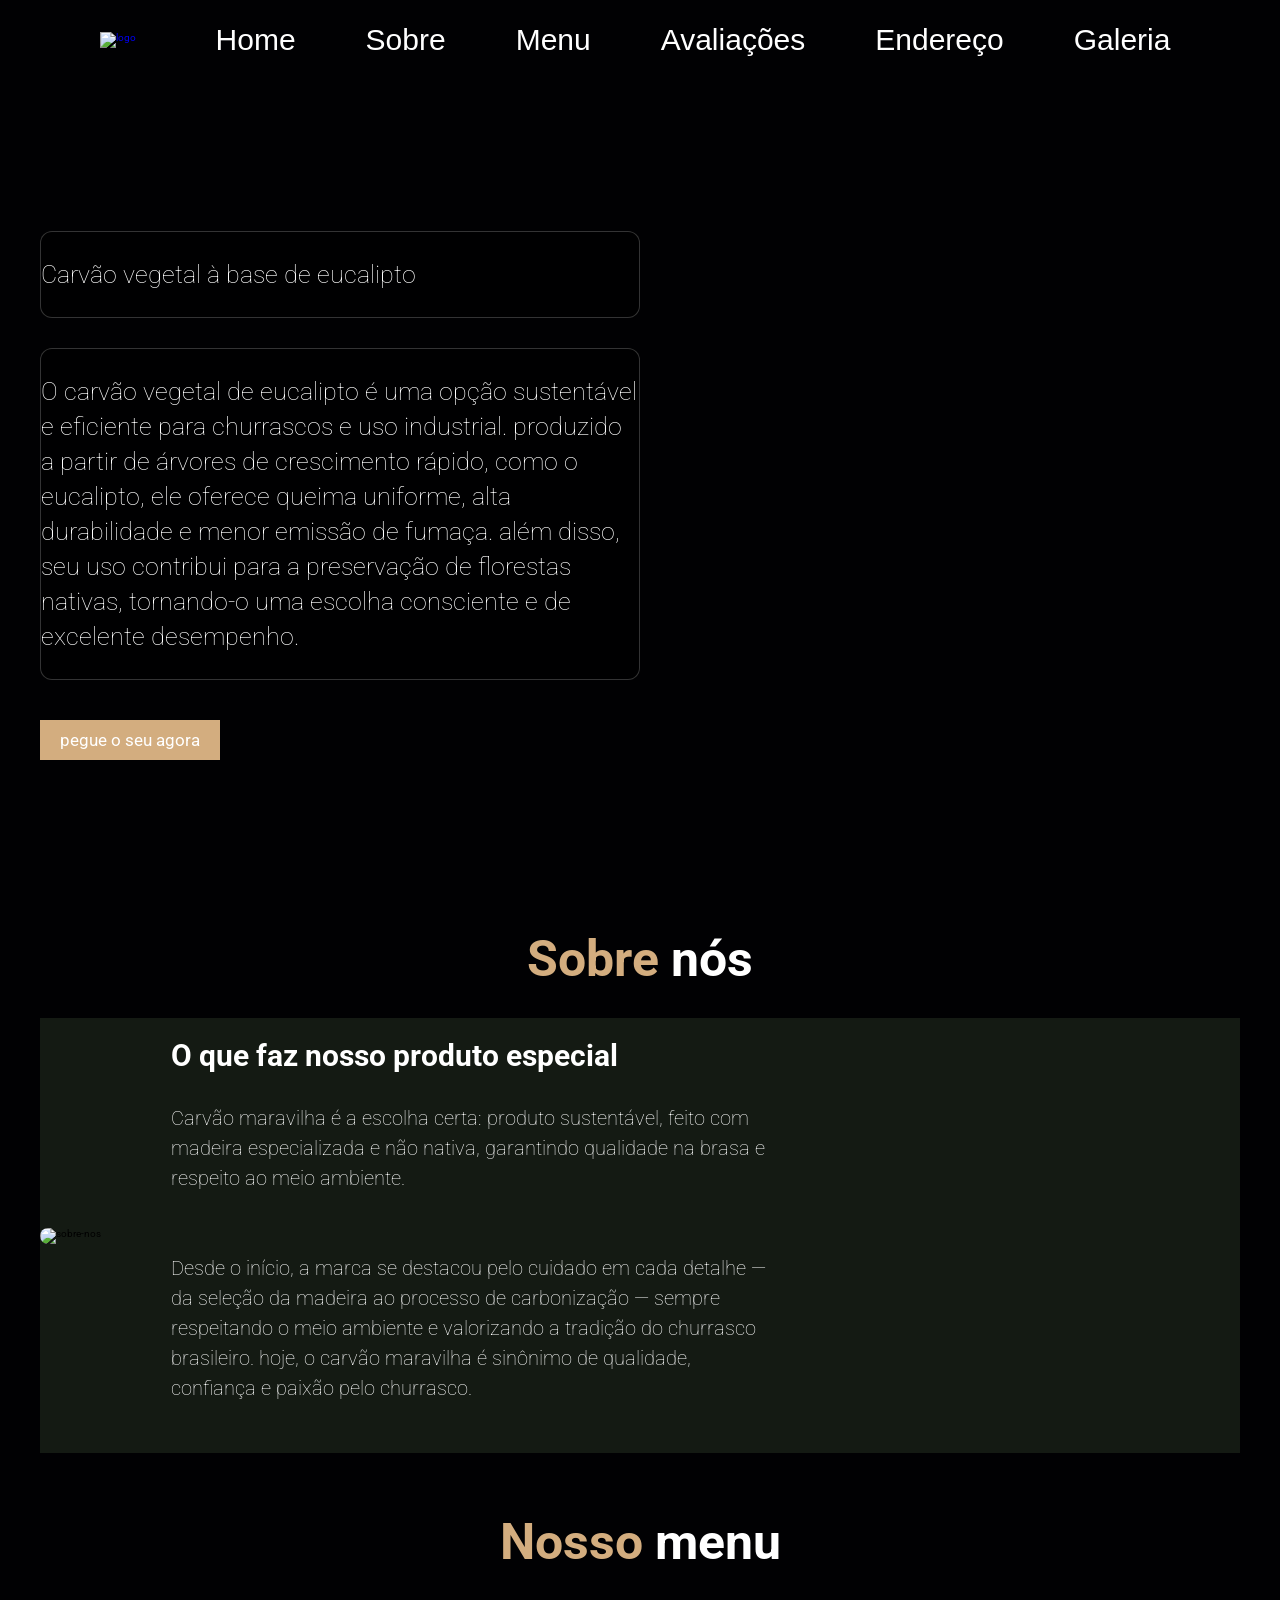
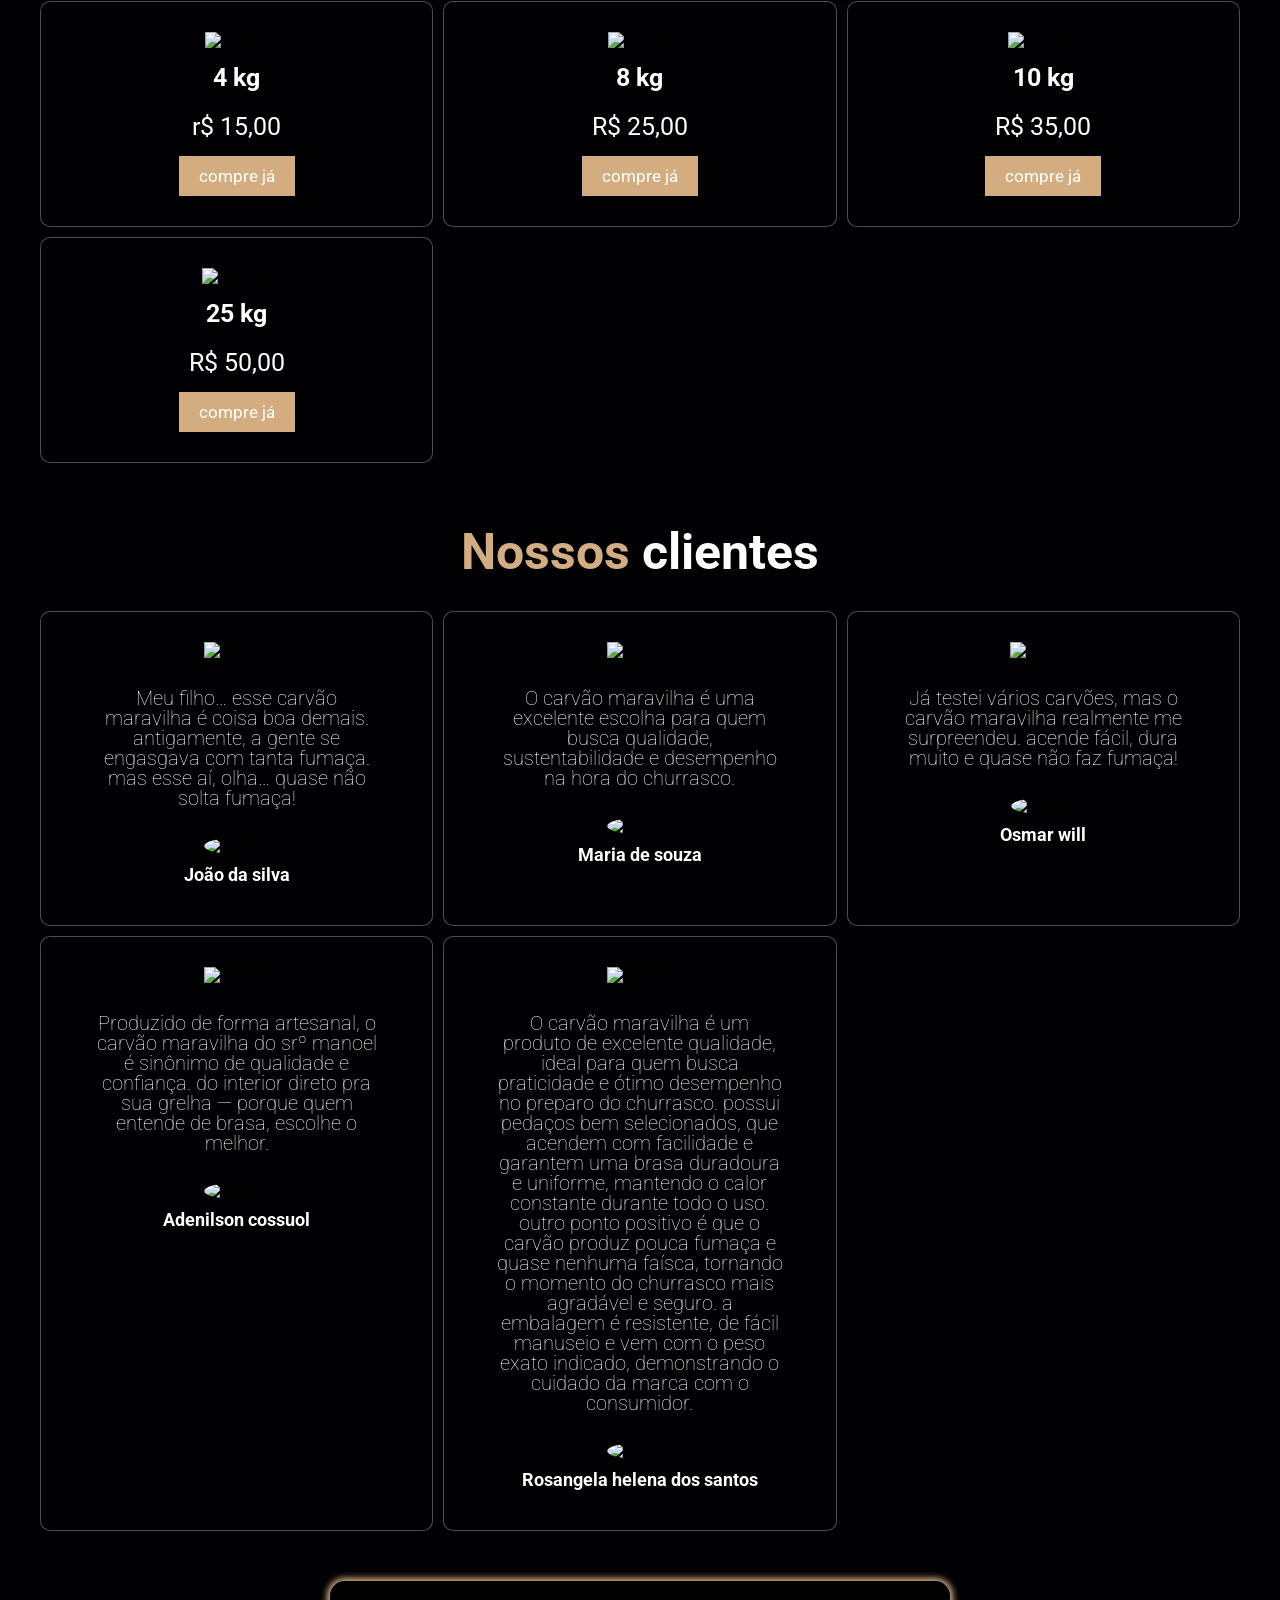
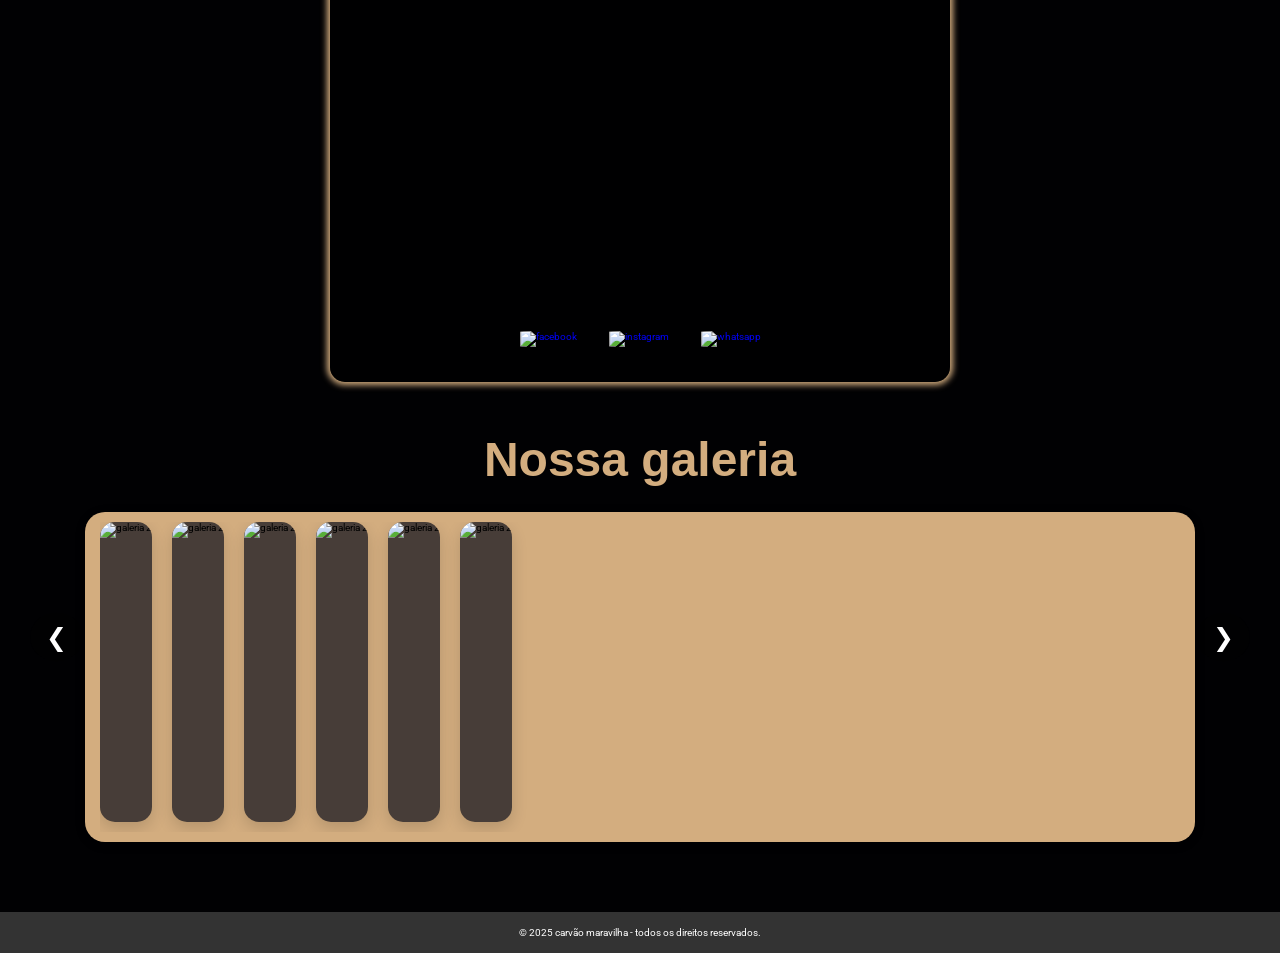
==== index.html @ 49d2d467 "Update index.html Signed-off-by: Dri_2490 <adrianossantos570@gmail.com>" ====
<!DOCTYPE html>
<html lang="pt-br">

<head>
    <meta charset="UTF-8">
    <meta name="viewport" content="width=device-width, initial-scale=1.0">
    <title>Carvão Maravilha</title>

    <!-- CSS -->
    <link rel="stylesheet" href="style.css">

    <!-- Fonte -->
    <link rel="stylesheet" href="https://cdn.jsdelivr.net/npm/bootstrap-icons@1.11.3/font/bootstrap-icons.min.css">
    <link rel="preconnect" href="https://fonts.googleapis.com">
    <link rel="preconnect" href="https://fonts.gstatic.com" crossorigin>
    <link href="https://fonts.googleapis.com/css2?family=Roboto:ital,wght@0,300;1,300&display=swap" rel="stylesheet">
</head>

<body>

    <header class="header">
        <section>
            <a href="#" class="logo so-primeira-letra">
                <img src="imagens/23.png" alt="logo">
            </a>

            <nav class="navbar">
                <a href="#Home">Home</a>
                <a href="#About">Sobre</a>
                <a href="#Menu">Menu</a>
                <a href="#Review">Avaliações</a>
                <a href="#Address">Endereço</a>
                <a href="#gallery">Galeria</a>
            </nav>
        </section>
    </header>

    <!-- HOME -->
    <div class="home-container">
        <section id="Home">
            <div class="content">
                <p class="cordefundo-text so-primeira-letra">
                    Carvão vegetal à base de eucalipto
                </p>
                <p class="cordefundo-text so-primeira-letra">
                    O carvão vegetal de eucalipto é uma opção sustentável e eficiente para churrascos e uso industrial.
                    Produzido a partir de árvores de crescimento rápido, como o eucalipto, ele oferece queima uniforme,
                    alta durabilidade e menor emissão de fumaça. Além disso, seu uso contribui para a preservação de
                    florestas nativas, tornando-o uma escolha consciente e de excelente desempenho.
                </p>
                <a href="#Menu" class="btn">PEGUE O SEU AGORA</a>
            </div>
        </section>
    </div>

    <!-- SOBRE -->
    <section class="About" id="About">
        <h2 class="title">Sobre <span>Nós</span></h2>
        <div class="row">
            <div class="container-image">
                <img src="imagens/0.png" alt="sobre-nos">
            </div>
            <div class="content">
                <h3 class="so-primeira-letra">O que faz nosso produto especial</h3>
                <p class="so-primeira-letra">
                    Carvão Maravilha é a escolha certa: produto sustentável, feito com madeira especializada e não
                    nativa, garantindo qualidade na brasa e respeito ao meio ambiente.
                </p>
                <p class="so-primeira-letra">
                    Desde o início, a marca se destacou pelo cuidado em cada detalhe — da seleção da madeira ao processo
                    de carbonização — sempre respeitando o meio ambiente e valorizando a tradição do churrasco
                    brasileiro. Hoje, o Carvão Maravilha é sinônimo de qualidade, confiança e paixão pelo churrasco.
                </p>
            </div>
        </div>
    </section>

    <!-- MENU -->
    <section class="Menu" id="Menu">
        <h2 class="title">Nosso <span>Menu</span></h2>
        <div class="box-container">
            <div class="box">
                <img src="imagens/menu 1.png" alt="Carvão 4kg">
                <h3>4 KG</h3>
                <div class="price ,so-primeira-letra ">R$ 15,00</div>
                <a href="#Address" class="btn">Compre Já</a>
            </div>

            <div class="box">
                <img src="imagens/menu 2.png" alt="Carvão 8kg">
                <h3>8 KG</h3>
                <div class="price , so-primeira-letra">R$ 25,00</div>
                <a href="#Address" class="btn">Compre Já</a>
            </div>

            <div class="box">
                <img src="imagens/menu 3.png" alt="Carvão 10kg">
                <h3>10 KG</h3>
                <div class="price , so-primeira-letra">R$ 35,00</div>
                <a href="#Address" class="btn">Compre Já</a>
            </div>

            <div class="box">
                <img src="imagens/menu 4.png" alt="Carvão 25kg">
                <h3>25 KG</h3>
                <div class="price , so-primeira-letra">R$ 50,00</div>
                <a href="#Address" class="btn">Compre Já</a>
            </div>
        </div>
    </section>

    <!-- AVALIAÇÕES -->
    <section class="Review" id="Review">
        <h2 class="title">Nossos <span>Clientes</span></h2>
        <div class="box-container">

            <div class="box">
                <img src="imagens/quote-img.png" alt="comentario">
                <p class="so-primeira-letra">Meu filho… esse carvão Maravilha é coisa boa demais. Antigamente, a gente
                    se engasgava com tanta fumaça. Mas esse aí, olha… quase não solta fumaça!</p>
                <img src="imagens/profile 2.png" alt="foto-cliente" class="user">
                <h3 class="so-primeira-letra">João da Silva</h3>
            </div>

            <div class="box">
                <img src="imagens/quote-img.png" alt="comentario">
                <p class="so-primeira-letra">O Carvão Maravilha é uma excelente escolha para quem busca qualidade,
                    sustentabilidade e desempenho na hora do churrasco.</p>
                <img src="imagens/profile 2.png" alt="foto-cliente" class="user">
                <h3 class="so-primeira-letra">Maria de Souza</h3>
            </div>

            <div class="box">
                <img src="imagens/quote-img.png" alt="comentario">
                <p class="so-primeira-letra">Já testei vários carvões, mas o Carvão Maravilha realmente me surpreendeu.
                    Acende fácil, dura muito e quase não faz fumaça!</p>
                <img src="imagens/profile 2.png" alt="foto-cliente" class="user">
                <h3 class="so-primeira-letra"> Osmar Will </h3>
            </div>
            <div class="box">
                <img src="imagens/quote-img.png" alt="comentario">
                <p class="so-primeira-letra">Produzido de forma artesanal, o Carvão Maravilha do Srº Manoel é sinônimo
                    de qualidade e confiança. Do interior direto pra sua grelha — porque quem entende de brasa, escolhe
                    o melhor.</p>
                <img src="imagens/profile 2.png" alt="foto-cliente" class="user">
                <h3 class="so-primeira-letra">Adenilson cossuol</h3>
            </div>
            <div class="box">
                <img src="imagens/quote-img.png" alt="comentario">
                <p class="so-primeira-letra">O Carvão Maravilha é um produto de excelente qualidade, ideal para quem
                    busca praticidade e ótimo desempenho no preparo do churrasco. Possui pedaços bem selecionados, que
                    acendem com facilidade e garantem uma brasa duradoura e uniforme, mantendo o calor constante durante
                    todo o uso.
                    Outro ponto positivo é que o carvão produz pouca fumaça e quase nenhuma faísca, tornando o momento
                    do churrasco mais agradável e seguro. A embalagem é resistente, de fácil manuseio e vem com o peso
                    exato indicado, demonstrando o cuidado da marca com o consumidor.
                </p>
                <img src="imagens/profile 2.png" alt="foto-cliente" class="user">
                <h3 class="so-primeira-letra"> Rosangela Helena Dos Santos</h3>
            </div>

        </div>
    </section>

    <!-- MAPA + REDES -->
    <section class="address-container Address" id="Address">
        <iframe
            src="https://www.google.com/maps/embed?pb=!1m18!1m12!1m3!1d3735.1258638121053!2d-40.91299819004644!3d-20.582916980877794!2m3!1f0!2f0!3f0!3m2!1i1024!2i768!4f13.1!3m3!1m2!1s0xb90bcbf3d92bbd%3A0x5166255cdd908cb8!2sS%C3%ADtio%20Maravilha-!5e0!3m2!1spt-BR!2sbr!4v1761310437585!5m2!1spt-BR!2sbr"
            width="600" height="450" style="border:0;" allowfullscreen="" loading="lazy"
            referrerpolicy="no-referrer-when-downgrade"></iframe>

        <div class="share">
            <a href="https://www.facebook.com/share/1BHULf3fic/"><img
                    src="https://img.icons8.com/ios/40/ffffff/facebook--v1.png" alt="Facebook"></a>
            <a href="https://www.instagram.com/carvao_maravilha?igsh=ZmsxcHBwZGx6dmw0"><img
                    src="https://img.icons8.com/ios-glyphs/40/ffffff/instagram-new.png" alt="Instagram"></a>
            <a href="https://wa.me/5527996980024"><img src="https://img.icons8.com/ios/40/ffffff/whatsapp--v1.png"
                    alt="WhatsApp"></a>
        </div>
    </section>

    <!-- GALERIA -->
    <section class="gallery" id="gallery">
        <h2 class="titulo-galeria , so-primeira-letra">Nossa Galeria</h2>
        <div class="box-imagens">
            <div class="carrossel-container">
                <img src="imagens/img 1.0.jpeg" alt="Galeria 2" width="300">
                <img src="imagens/img 1.1.jpeg" alt="Galeria 2" width="300">
                <img src="imagens/img 1.2.jpeg" alt="Galeria 2" width="300">
                <img src="imagens/img 1.3.jpeg" alt="Galeria 2" width="300">
                <img src="imagens/img 1.5.jpeg" alt="Galeria 2" width="300">
                <img src="imagens/img 1.6.jpeg" alt="Galeria 2" width="300">

            </div>
        </div>
    </section>

    <!-- JAVASCRIPT -->
    <script src="script.js"></script>

    <footer>
        <p>&copy; 2025 Carvão Maravilha - Todos os direitos reservados.</p>
    </footer>

</body>


</html>
---- style.css ----
:root {
    --main-color: #d3ad7f;
    --black: #13131a;
    --bg: #010103;
    --border: 0.1rem solid rgba(255, 255, 255, 0.3);
    font-size: 10px;
}

/* ==================== RESETAÇÃO GLOBAL ==================== */
* {
    margin: 0;
    padding: 0;
    outline: none;
    text-decoration: none;
    border: none;
    text-transform: lowercase; /* ❌ esse aqui */
    transition: 0.2s linear;
    font-family: "Roboto", sans-serif;
}


body {
    background-color: var(--bg);
}

/* ==================== SEÇÕES GERAIS ==================== */
section {
    padding: 3rem 2rem;
    margin: 0 auto;
    max-width: 1200px;
}



/* ==================== NAVBAR ==================== */
.navbar {
    display: flex;
    justify-content: center;
    align-items: center;
    gap: 5rem;
    height: 5rem;
}

/* ========== HEADER (NÃO FIXO) ========== */
.header {

    .header {
        border-bottom: var(--border);
        position: sticky;
        top: 0;
        z-index: 1000;
        background-color: rgba(0, 0, 0, 0.8);
        backdrop-filter: blur(6px);
    }

}

.header section {
    display: flex;
    align-items: center;
    justify-content: center;
    gap: 7rem;
    padding: 1.5rem 0;
}

/* opcional: se quiser trocar a aparência ao rolar (não muda posição) */
.header.scrolled {
    background-color: rgba(0, 0, 0, 0.9);
    backdrop-filter: blur(6px);
}

.navbar a {
    font-size: 3rem;
    color: #fff;
    text-decoration: none;
    padding: 0.5rem 1rem;
    font-family: 'Segoe UI', sans-serif;
    text-transform: capitalize;
    display: inline-block;
    transition: transform 0.3s ease, color 0.5s ease;
    transform-origin: center center;
}

.navbar a:hover {
    transform: scale(1.2);
    color: var(--main-color);
    border-bottom: 0.19rem solid var(--main-color);
    padding-bottom: 0.10rem;
}

/* ==================== BOTÕES ==================== */
.btn {
    background: var(--main-color);
    color: #fff;
    padding: 1rem 2rem;
    font-size: 1.7rem;
    cursor: pointer;
    margin-top: 1rem;
    display: inline-block;
}

.btn:hover {
    letter-spacing: 0.1rem;
}

/* ==================== HOME ==================== */
.home-container {
    background: url("imagens/Forest.png") center/cover no-repeat;
    height: 100vh;
    background-position: center;
    background-size: cover;
}

.home-container section {
    display: flex;
    align-items: center;
    min-height: 100vh;
}

.content {
    max-width: 60rem;
}

.content h3 {
    color: #ffffff;
    font-size: 4rem;
}

.content p {
    color: #ffffff;
    font-size: 2.5rem;
    font-weight: 100;
    line-height: 3.5rem;
    padding: 2.5rem 0;
}

/* ==================== CAIXAS DE TEXTO ==================== */
.cordefundo-text {
    background: rgba(0, 0, 0, 0.5);
    color: #fff;
    padding: 15px 20px;
    border-radius: 12px;
    backdrop-filter: blur(10px);
    -webkit-backdrop-filter: blur(10px);
    border: 1px solid rgba(255, 255, 255, 0.2);
    font-family: 'Segoe UI', 'Roboto', sans-serif;
    font-size: 1.1rem;
    line-height: 1.6;
    text-shadow: 1px 1px 3px rgba(0, 0, 0, 0.7);
    margin: 30px auto;
    max-width: 700px;
    animation: fadeIn 1s ease-in;
}

/* Animação suave ao aparecer */
@keyframes fadeIn {
    from {
        opacity: 0;
        transform: translateY(30px);
    }

    to {
        opacity: 1;
        transform: translateY(0);
    }
}

/* ==================== TITULOS ==================== */
.title {
    font-size: 5rem;
    color: var(--main-color);
    text-align: center;
    text-transform: capitalize;
    margin-bottom: 3rem;
}

.title span {
    color: #ffffff;
}

/* ==================== SOBRE ==================== */
.About .row {
    display: flex;
    align-items: center;
    background-color: #141a13;
    gap: 5rem;
}

.About .row .container-image img {
    width: 100%;
    border-radius: 100px;
}

.About .row .content {
    padding: 2rem;
}

.About .row .content h3 {
    font-size: 3rem;
    color: #fff;
}

.About .row .content p {
    font-size: 2rem;
    color: #fff;
    padding: 3rem 0;
    line-height: 3rem;
}

/* ==================== MENU ==================== */
.box-container {
    display: grid;
    grid-template-columns: repeat(auto-fit, minmax(30rem, 1fr));
    gap: 1rem;
}

.Menu .box-container .box {
    text-align: center;
    border: var(--border);
    padding: 3rem;
    cursor: pointer;
    background-color: #00000042;
    border-radius: 10px;
}

.Menu .box-container .box img {
    height: 25rem;
    width: auto;
}

.Menu .box-container .box h3 {
    color: #fff;
    font-size: 2.5rem;
    padding: 1.5rem 0;
}

.Menu .box-container .box .price {
    color: #fff;
    font-size: 2.5rem;
    padding: 0.5rem 0;
}

.Menu .box-container .box:hover {
    background-color: #ffffff;
    transform: scale(1.03);
}

.Menu .box-container .box:hover>* {
    color: var(--black);
}

/* ======== RESPONSIVIDADE ======== */
@media screen and (max-width: 1020px) {
    .btn-abrir-menu {
        display: block;
        position: fixed;
        top: 20px;
        right: 20px;
        z-index: 999;
    }

    .navbar {
        display: none;
    }
}

@media screen and (min-width: 1021px) {

    .menu-mobile,
    .btn-abrir-menu {
        display: none;
    }
}




/* ==================== AVALIAÇÕES ==================== */
.Review .box-container .box {
    border: var(--border);
    text-align: center;
    padding: 3rem 2rem;
    border-radius: 10px;
    background-color: #00000042;
}

.Review .box-container .box p {
    font-size: 2rem;
    color: #fff;
    padding: 3rem;
    line-height: 2rem;
    font-weight: lighter;
}

.Review .box-container .box h3 {
    color: #fff;
    font-size: 1.8rem;
    margin: 1rem 0;
}

.Review .box-container .box .user {
    height: 7rem;
    width: 7rem;
    border-radius: 50%;
}

/* ==================== ENDEREÇO E MAPA ==================== */
.Address {
    display: flex;
    align-items: center;
    flex-direction: column;
}

.address-container {
    display: flex;
    flex-direction: column;
    align-items: center;
    gap: 1.5rem;
    padding: 1rem;
    border-radius: 15px;
    background: rgba(0, 0, 0, 0.5);
    backdrop-filter: blur(8px);
    -webkit-backdrop-filter: blur(8px);
    box-shadow: 0 0 6px 3px var(--main-color);
    max-width: 600px;
    width: 100%;
    margin: 2rem auto;
    transition: transform 0.3s ease-in-out, box-shadow 0.3s ease-in-out;
}

.Address iframe {
    width: 100%;
    height: 300px;
    border-radius: 10px;
    border: none;
}

.Address.highlight {
    box-shadow: 0 0 6px 3px var(--main-color);
}

.Address.highlight iframe {
    transform: scale(1.01);
    transition: transform 0.3s ease-in-out;
}

/* Ícones das redes sociais */
.share {
    padding: 1rem 0;
}

.share img {
    margin: 0.5rem;
    cursor: pointer;
    border-radius: 30%;
    padding: 1rem;
}

.share img:hover {
    background-color: var(--main-color);
}

/* Animação de brilho */
@keyframes brilho-contorno {
    0% {
        box-shadow: 0 0 10px 5px var(--main-color);
    }

    50% {
        box-shadow: 0 0 20px 10px var(--main-color);
    }

    100% {
        box-shadow: 0 0 10px 5px var(--main-color);
    }
}

.address-container.highlight {
    animation: brilho-contorno 1s ease-in-out 3;
}

/* ==================== GALERIA ==================== */


.titulo-galeria {
    text-align: center;
    font-size: 48px;
    margin-bottom: 25px;
    color: var(--main-color);
    font-family: "Poppins", Arial, sans-serif;
    font-weight: 700;
}

/* ==================== BOX DE IMAGENS ==================== */
.box-imagens {
    padding: 10px 15px;
    background: var(--main-color);
    border-radius: 20px;
    box-shadow: 0 2px 12px rgba(0, 0, 0, 0.1);
    max-width: 90%;
    margin: 0 auto;
}

/* ==================== CARROSSEL ==================== */
.carrossel-container {
    display: flex;
    overflow-x: auto;
    overflow-y: hidden;
    gap: 20px;
    scroll-snap-type: x mandatory;
    scrollbar-width: thin;
    scroll-behavior: smooth;
    padding-bottom: 10px;
}

.carrossel-container::-webkit-scrollbar {
    height: 8px;
}

.carrossel-container::-webkit-scrollbar-thumb {
    background: #c0c781;
    border-radius: 10px;
}

.carrossel-container::-webkit-scrollbar-track {
    background: #3d351e;
}

/* ==================== IMAGENS E VÍDEOS ==================== */
.carrossel-container img,
.carrossel-container video {
    flex: 0 0 auto;
    scroll-snap-align: start;
    border-radius: 15px;
    box-shadow: 0 6px 16px rgba(0, 0, 0, 0.15);
    transition: transform 0.3s ease, box-shadow 0.3s ease;

    /* 🔧 Correção da proporção */
    width: auto;
    /* largura automática */
    height: 300px;
    /* define uma altura padrão */
    object-fit: contain;
    /* mantém proporção, sem cortar */
    background: #352f2fe1;
    /* fundo neutro se a imagem não preencher totalmente */
}

.carrossel-container img:hover,
.carrossel-container video:hover {
    transform: scale(1.05);
    box-shadow: 0 6px 20px rgba(66, 65, 60, 0.25);
}

/* ==================== TEXTO ==================== */
.so-primeira-letra {
    text-transform: lowercase;
}

.so-primeira-letra::first-letter {
    text-transform: uppercase;
}

/* ==================== RESPONSIVIDADE ==================== */
@media (max-width: 600px) {
    .titulo-galeria {
        font-size: 32px;
    }

    .carrossel-container img,
    .carrossel-container video {
        height: 200px;
        /* reduz em telas pequenas */
    }
}

footer {
    background-color: #333;
    color: white;
    text-align: center;
    padding: 15px;
    margin-top: 40px;
}

/* ======== MENU FIXO ======== */
.header {
    position: fixed;
    width: 100%;
    top: 0;
    z-index: 1000;
    transition: background-color 0.3s ease;
}

.header.scrolled {
    background-color: rgba(0, 0, 0, 0.8);
    backdrop-filter: blur(8px);
}

/* ======== SETAS DO CARROSSEL ======== */
.seta {
    position: absolute;
    top: 50%;
    transform: translateY(-50%);
    background: rgba(255, 255, 255, 0.6);
    border: none;
    font-size: 2rem;
    cursor: pointer;
    padding: 5px 12px;
    border-radius: 50%;
    color: #2e7d32;
    transition: background 0.3s, transform 0.3s;
}

.seta:hover {
    background: rgba(255, 255, 255, 0.9);
    transform: translateY(-50%) scale(1.1);
}

.esquerda {
    left: 10px;
}

.direita {
    right: 10px;
}

/* ======== BOTÃO VOLTAR AO TOPO ======== */
.botao-topo {
    position: fixed;
    bottom: 20px;
    right: 20px;
    background: #4caf50;
    color: white;
    border: none;
    border-radius: 50%;
    width: 45px;
    height: 45px;
    font-size: 1.5rem;
    cursor: pointer;
    display: none;
    transition: transform 0.3s, background 0.3s;
}

.botao-topo:hover {
    transform: scale(1.1);
    background: #66bb6a;
}

/* ===== MENU SCROLL ===== */
.header.scrolled {
    background-color: rgba(0, 0, 0, 0.9);
    backdrop-filter: blur(6px);
    transition: background-color 0.4s ease;
}

/* ===== SETAS DO CARROSSEL ===== */
.seta {
    position: absolute;
    top: 50%;
    transform: translateY(-50%);
    font-size: 2.5rem;
    color: #fff;
    background: rgba(0, 0, 0, 0.4);
    border: none;
    border-radius: 50%;
    padding: 10px 16px;
    cursor: pointer;
    transition: all 0.3s ease;
    z-index: 10;
}

.seta:hover {
    background: var(--main-color);
    transform: translateY(-50%) scale(1.1);
}

.esquerda {
    left: 10px;
}

.direita {
    right: 10px;
}

/* ===== BOTÃO VOLTAR AO TOPO ===== */
.botao-topo {
    position: fixed;
    bottom: 25px;
    right: 25px;
    background: var(--main-color);
    color: white;
    border: none;
    border-radius: 50%;
    width: 50px;
    height: 50px;
    font-size: 1.8rem;
    cursor: pointer;
    display: none;
    box-shadow: 0 0 10px rgba(0, 0, 0, 0.4);
    transition: transform 0.3s, background 0.3s;
}

.botao-topo:hover {
    transform: scale(1.1);
    background: #e0c18a;
}

/* ===== ANIMAÇÕES SUAVES DE ENTRADA ===== */
.hidden {
    opacity: 0;
    transform: translateY(40px);
    transition: opacity 0.8s ease, transform 0.8s ease;
}

.show {
    opacity: 1;
    transform: translateY(0);
}

/* ======== RESPONSIVIDADE (menu mobile) ======== */
@media screen and (max-width: 1020px) {

    /* Deixa o conteúdo em coluna */
    .flex {
        flex-direction: column-reverse;
    }

    /* Some o menu normal */
    .navbar {
        display: none;
    }

    /* Ajuste da imagem sobre */
    .About .row .container-image img {
        width: 150%;
    }
}
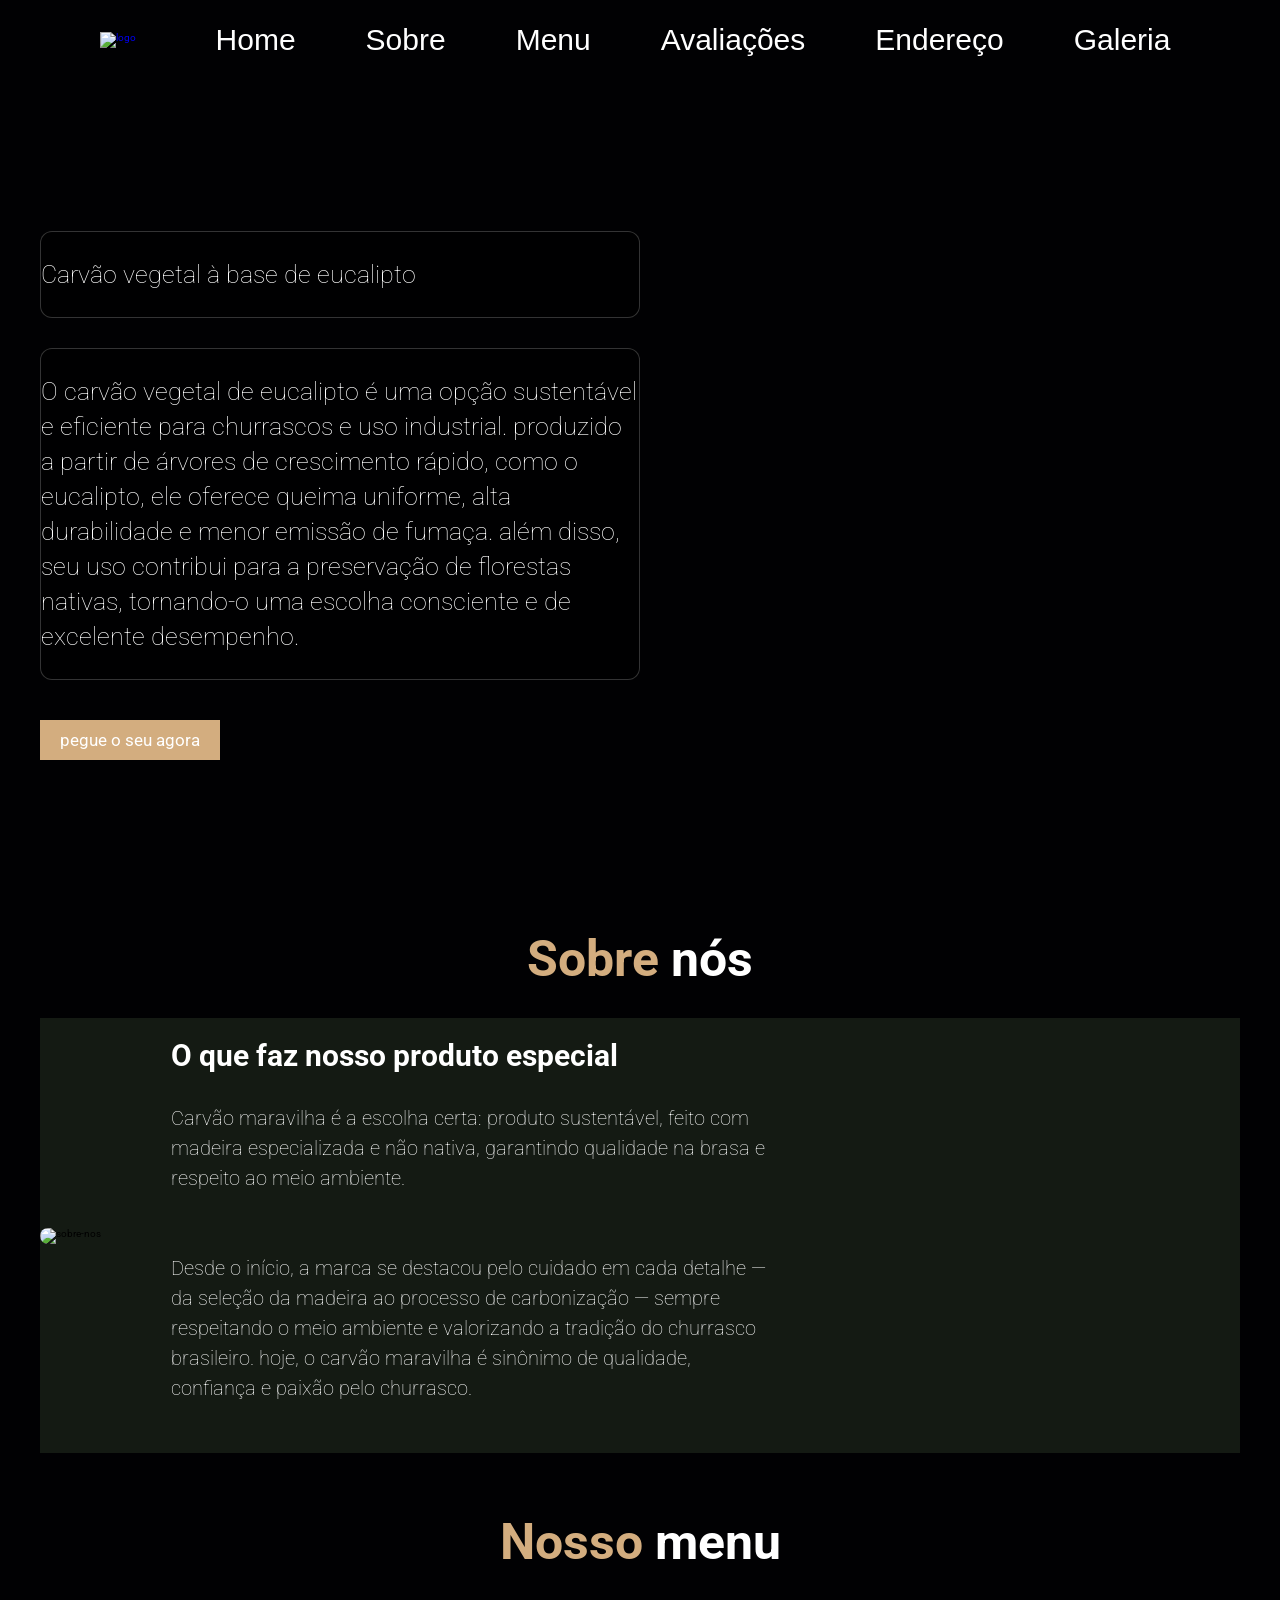
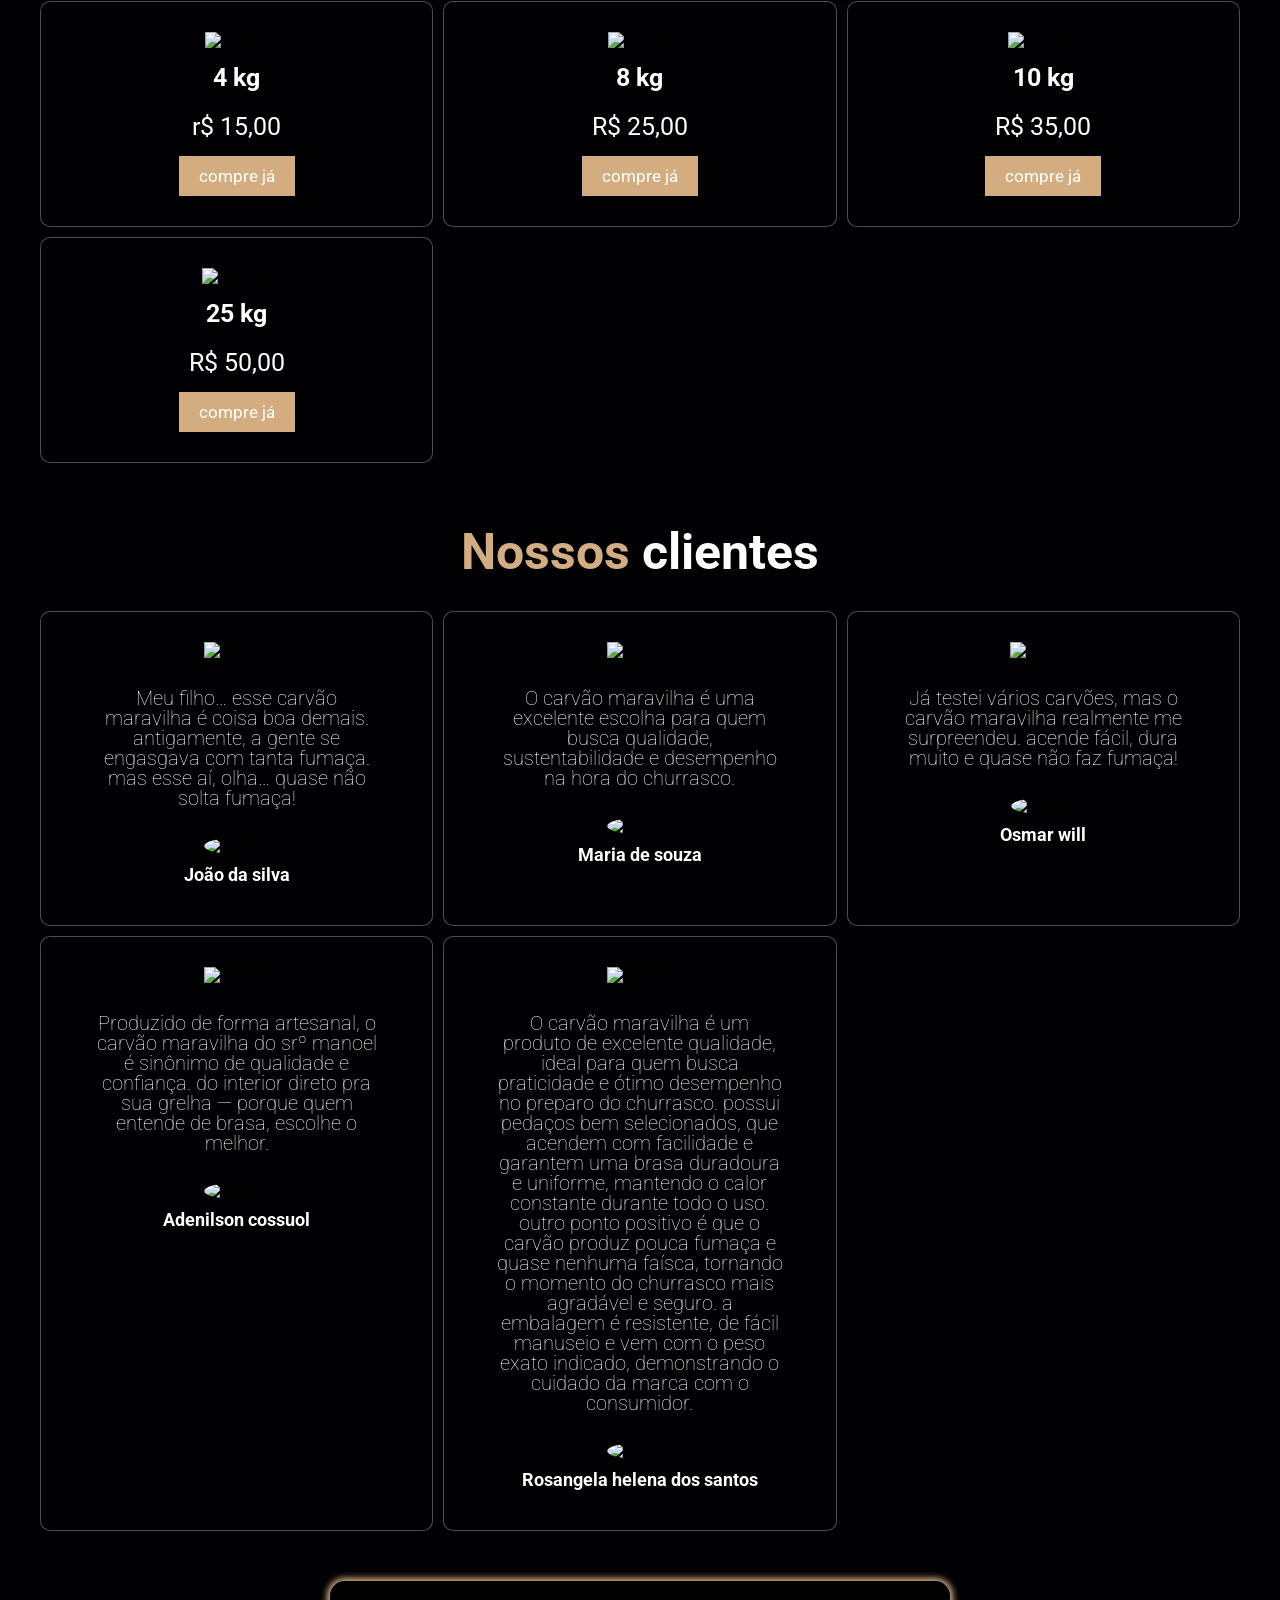
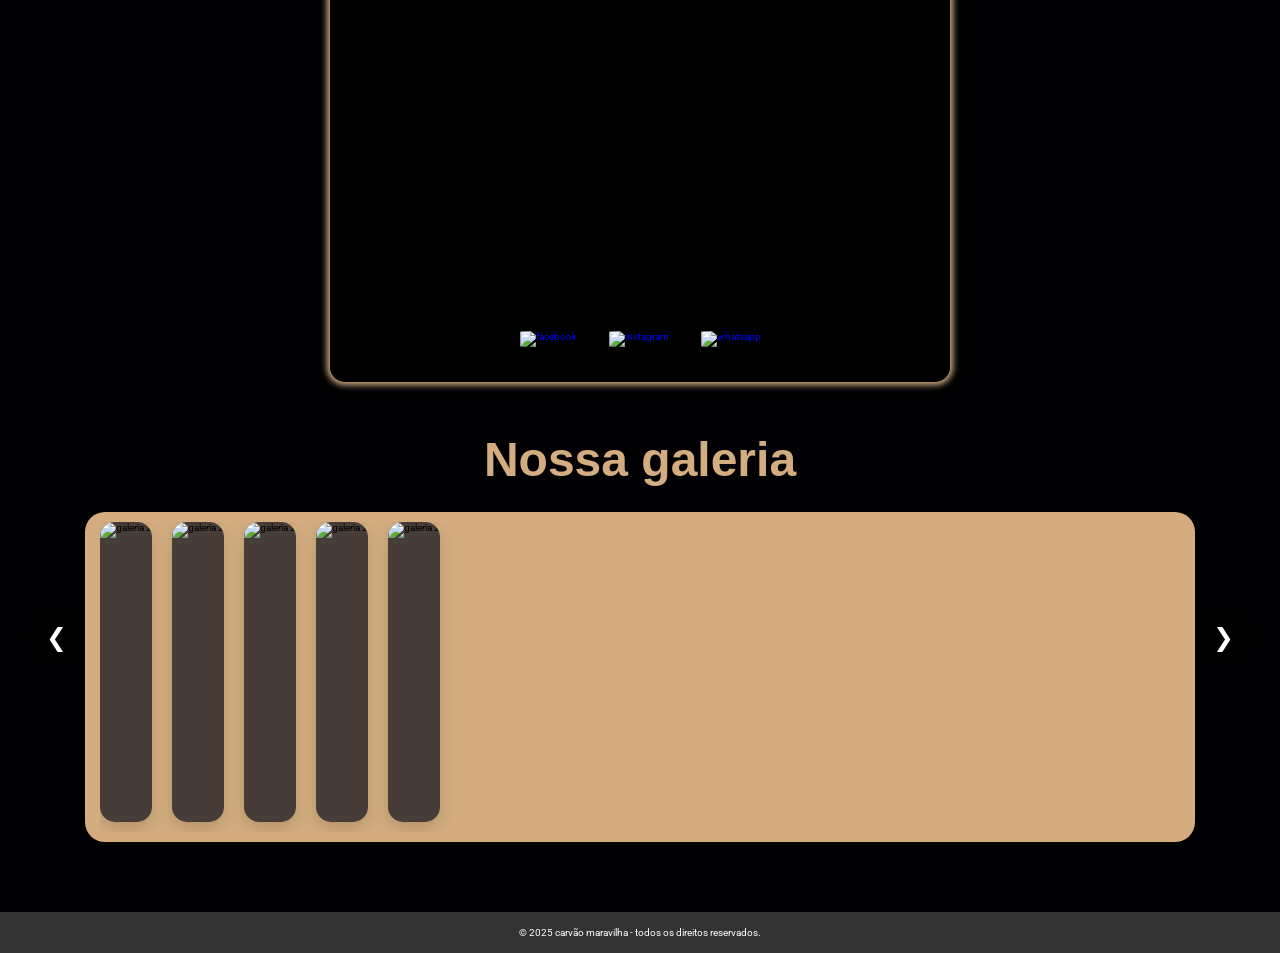
==== commit d784e517: "Fix HTML encoding issues in index.html Signed-off-by: Dri_2490 <adrianossantos570@gmail.com>" ====
--- a/index.html
+++ b/index.html
@@ -187,7 +187,6 @@
                 <img src="imagens/img 1.0.jpeg" alt="Galeria 2" width="300">
                 <img src="imagens/img 1.1.jpeg" alt="Galeria 2" width="300">
                 <img src="imagens/img 1.2.jpeg" alt="Galeria 2" width="300">
-                <img src="imagens/img 1.3.jpeg" alt="Galeria 2" width="300">
                 <img src="imagens/img 1.5.jpeg" alt="Galeria 2" width="300">
                 <img src="imagens/img 1.6.jpeg" alt="Galeria 2" width="300">
 
@@ -207,3 +206,4 @@
 
 </html>
 
+
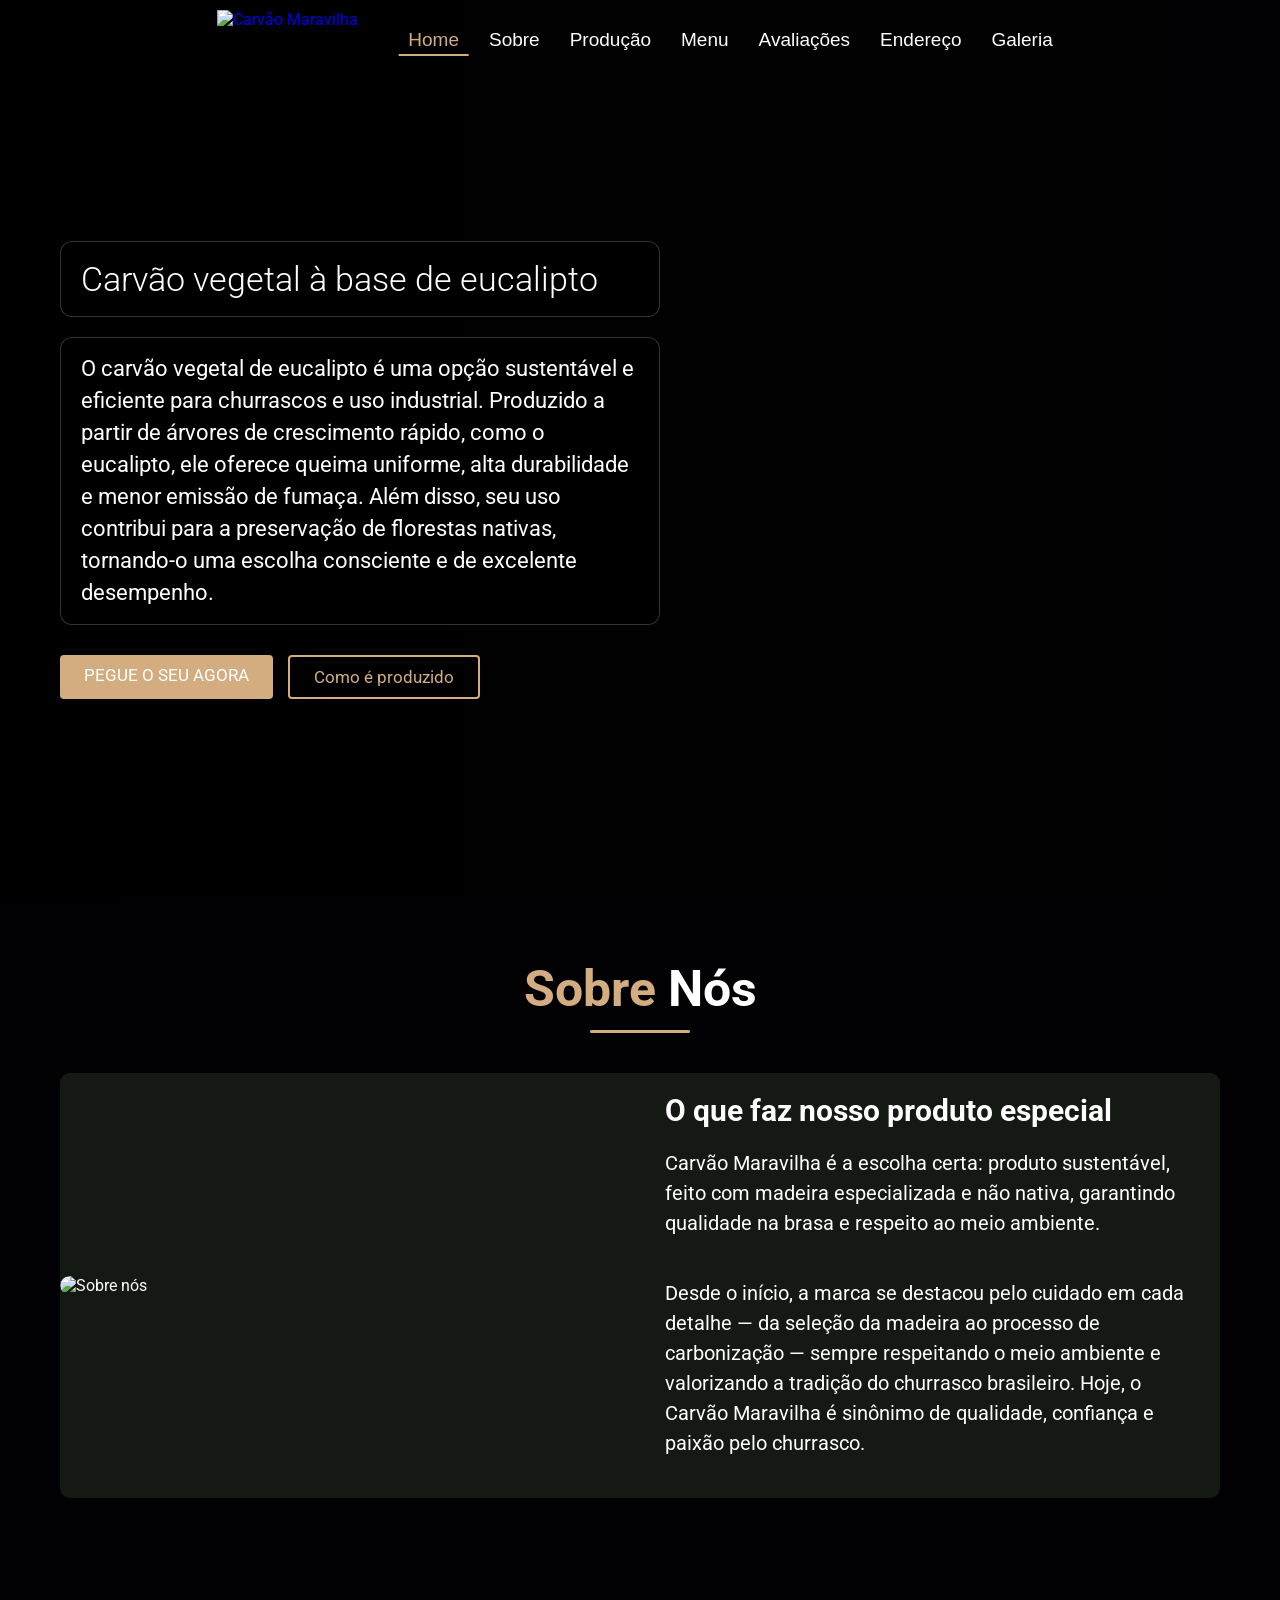
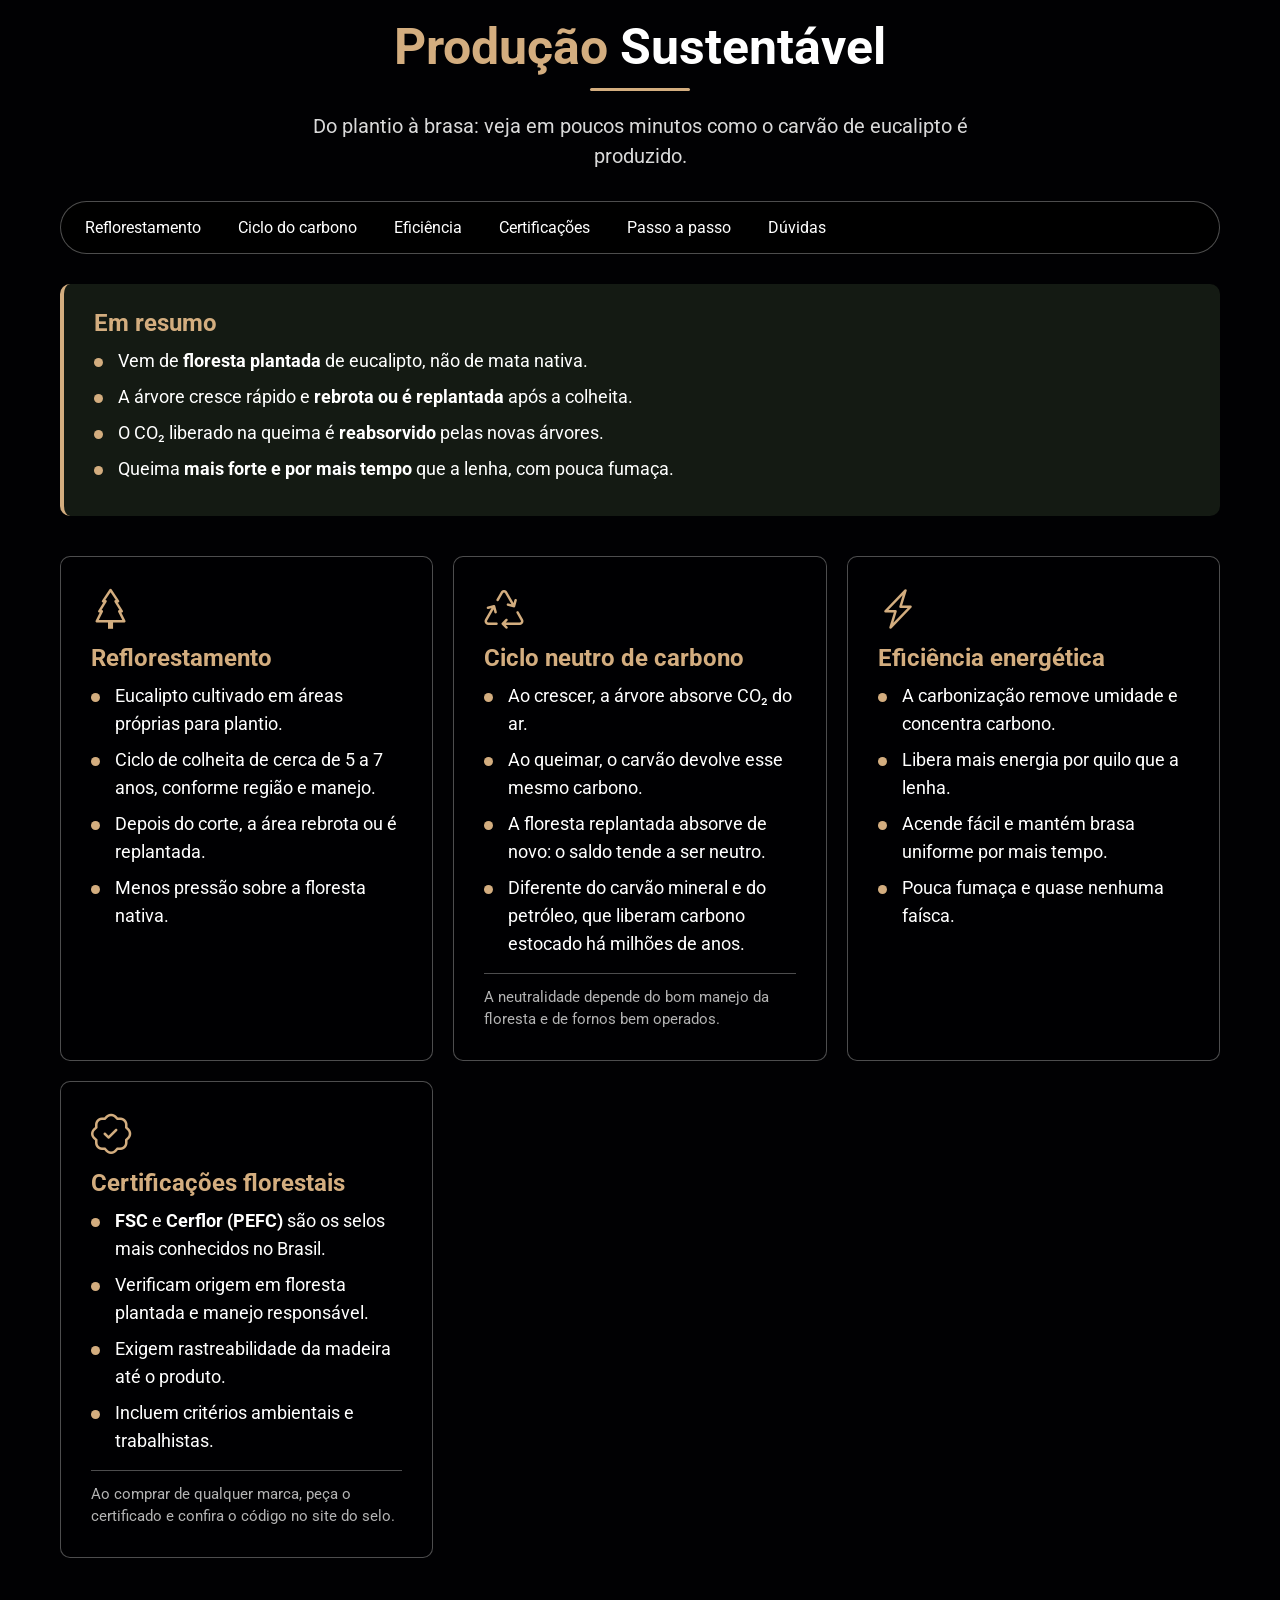
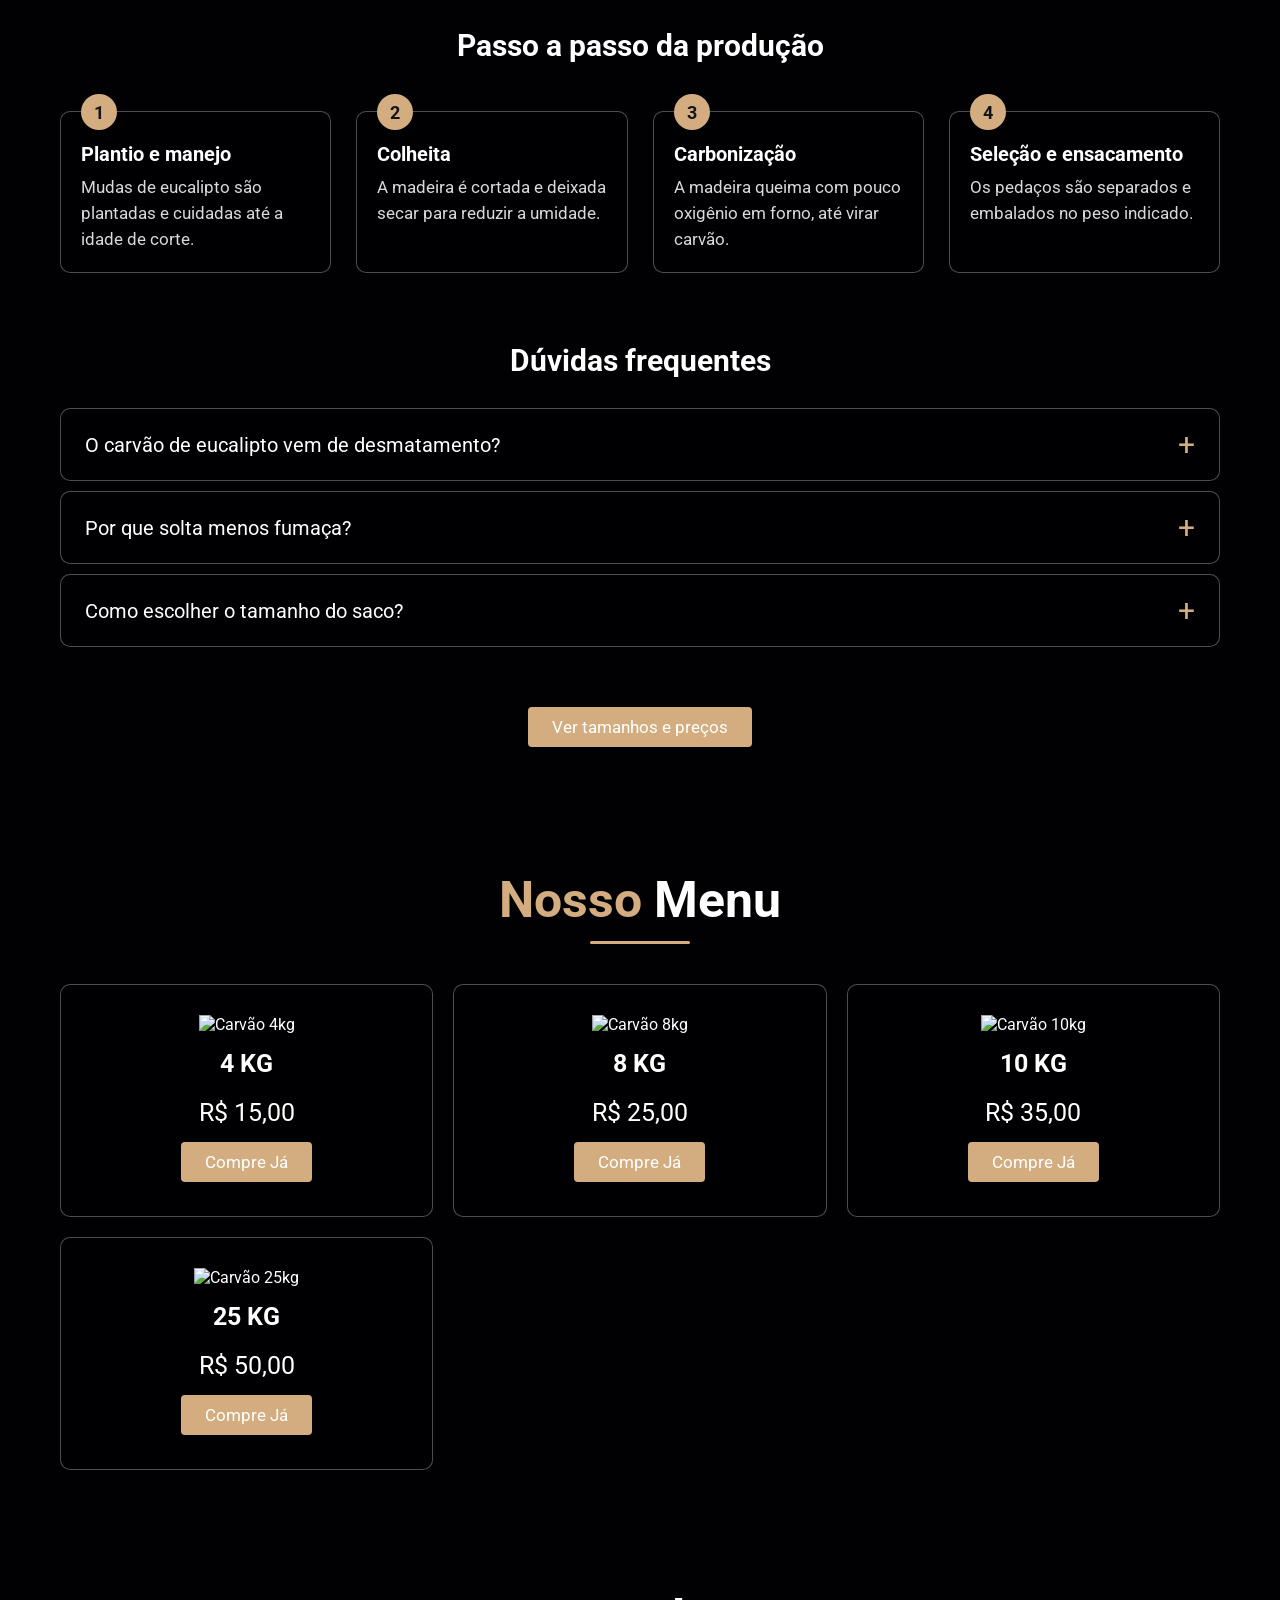
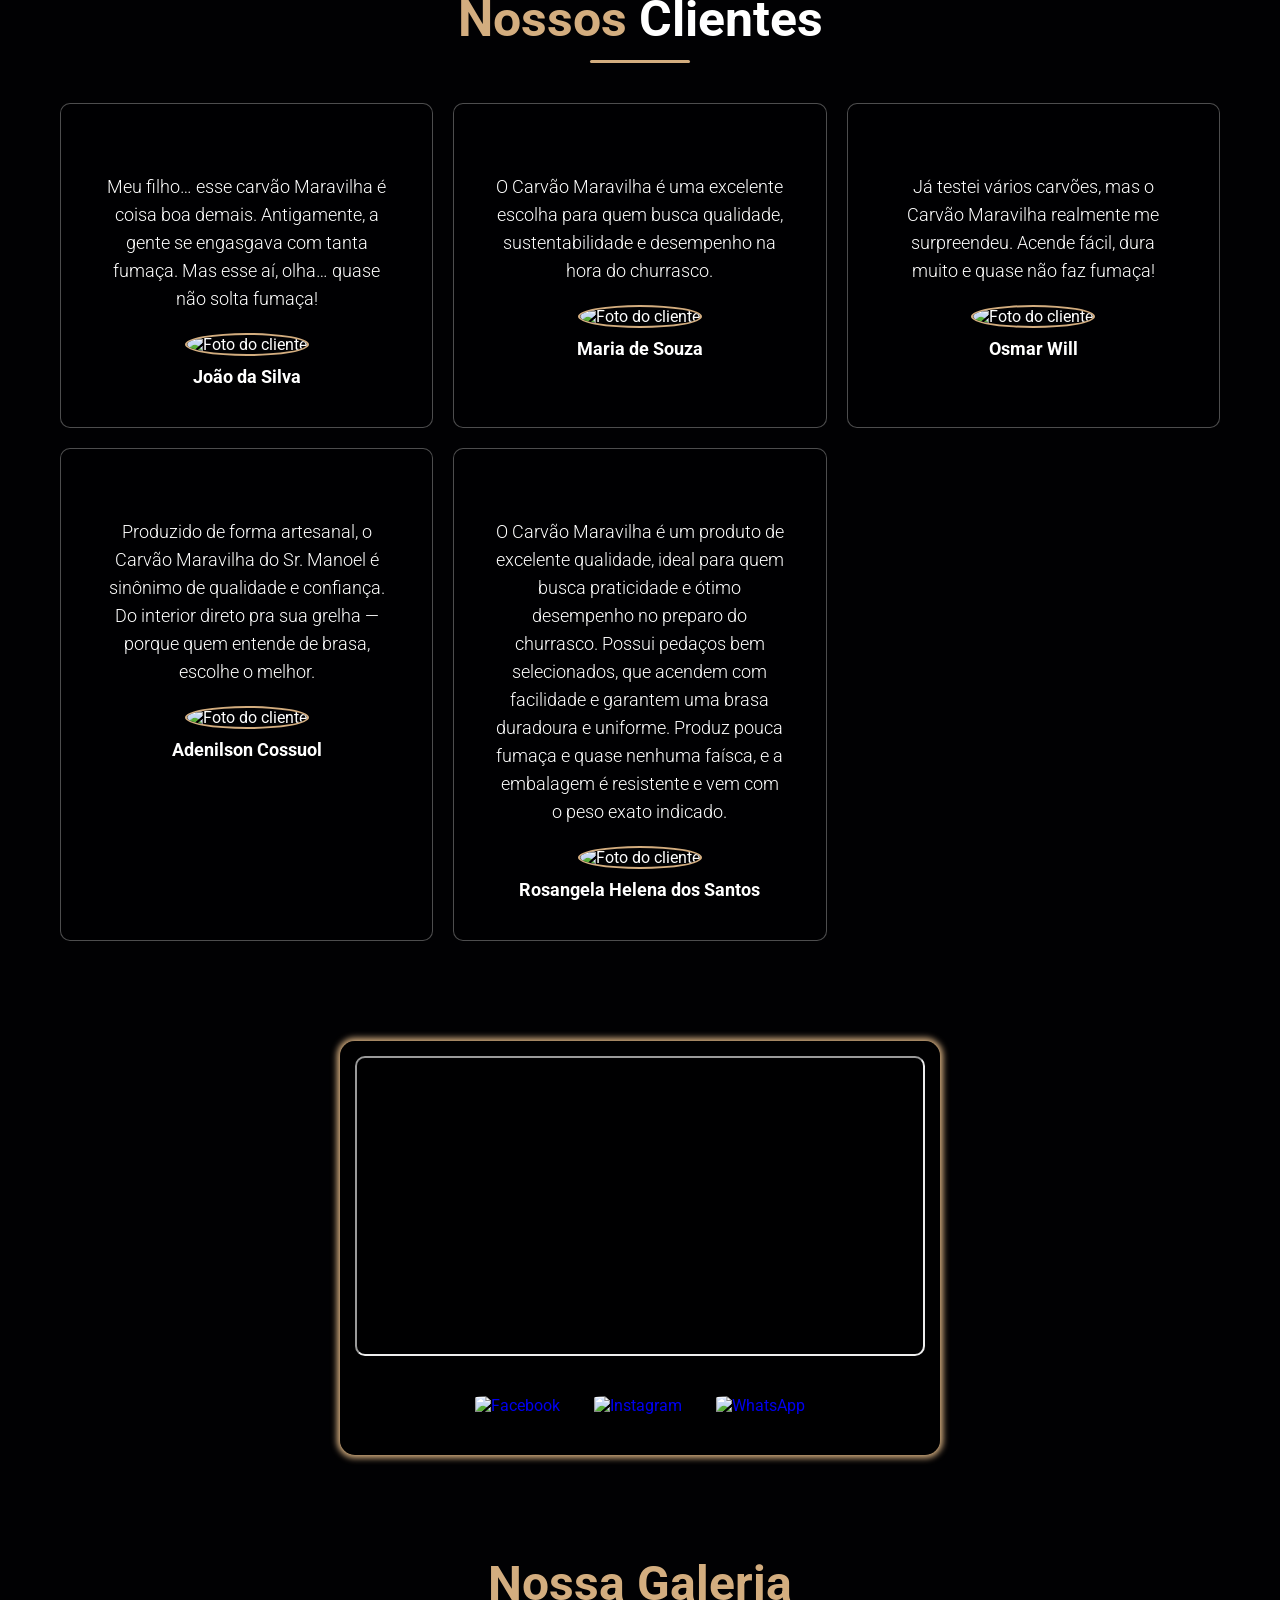
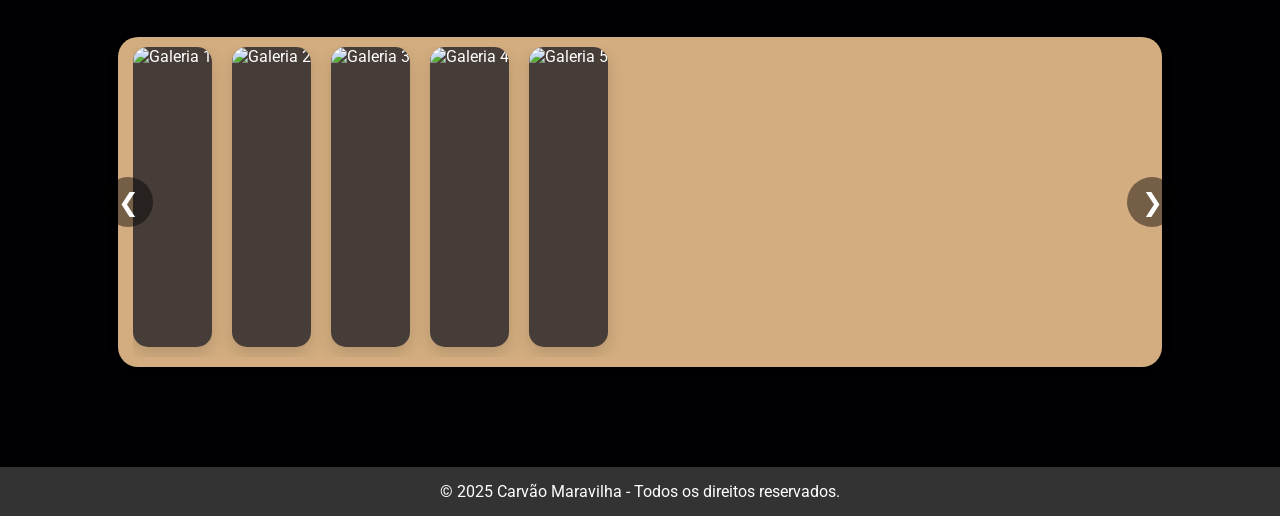
==== commit ca83d5c8: "Add files via upload Signed-off-by: DRIZZ-22 <adrianossantos570@gmail.com>" ====
--- a/index.html
+++ b/index.html
@@ -1,209 +1,298 @@
-<!DOCTYPE html>
-<html lang="pt-br">
-
-<head>
-    <meta charset="UTF-8">
-    <meta name="viewport" content="width=device-width, initial-scale=1.0">
-    <title>Carvão Maravilha</title>
-
-    <!-- CSS -->
-    <link rel="stylesheet" href="style.css">
-
-    <!-- Fonte -->
-    <link rel="stylesheet" href="https://cdn.jsdelivr.net/npm/bootstrap-icons@1.11.3/font/bootstrap-icons.min.css">
-    <link rel="preconnect" href="https://fonts.googleapis.com">
-    <link rel="preconnect" href="https://fonts.gstatic.com" crossorigin>
-    <link href="https://fonts.googleapis.com/css2?family=Roboto:ital,wght@0,300;1,300&display=swap" rel="stylesheet">
-</head>
-
-<body>
-
-    <header class="header">
-        <section>
-            <a href="#" class="logo so-primeira-letra">
-                <img src="imagens/23.png" alt="logo">
-            </a>
-
-            <nav class="navbar">
-                <a href="#Home">Home</a>
-                <a href="#About">Sobre</a>
-                <a href="#Menu">Menu</a>
-                <a href="#Review">Avaliações</a>
-                <a href="#Address">Endereço</a>
-                <a href="#gallery">Galeria</a>
-            </nav>
-        </section>
-    </header>
-
-    <!-- HOME -->
-    <div class="home-container">
-        <section id="Home">
-            <div class="content">
-                <p class="cordefundo-text so-primeira-letra">
-                    Carvão vegetal à base de eucalipto
-                </p>
-                <p class="cordefundo-text so-primeira-letra">
-                    O carvão vegetal de eucalipto é uma opção sustentável e eficiente para churrascos e uso industrial.
-                    Produzido a partir de árvores de crescimento rápido, como o eucalipto, ele oferece queima uniforme,
-                    alta durabilidade e menor emissão de fumaça. Além disso, seu uso contribui para a preservação de
-                    florestas nativas, tornando-o uma escolha consciente e de excelente desempenho.
-                </p>
-                <a href="#Menu" class="btn">PEGUE O SEU AGORA</a>
-            </div>
-        </section>
-    </div>
-
-    <!-- SOBRE -->
-    <section class="About" id="About">
-        <h2 class="title">Sobre <span>Nós</span></h2>
-        <div class="row">
-            <div class="container-image">
-                <img src="imagens/0.png" alt="sobre-nos">
-            </div>
-            <div class="content">
-                <h3 class="so-primeira-letra">O que faz nosso produto especial</h3>
-                <p class="so-primeira-letra">
-                    Carvão Maravilha é a escolha certa: produto sustentável, feito com madeira especializada e não
-                    nativa, garantindo qualidade na brasa e respeito ao meio ambiente.
-                </p>
-                <p class="so-primeira-letra">
-                    Desde o início, a marca se destacou pelo cuidado em cada detalhe — da seleção da madeira ao processo
-                    de carbonização — sempre respeitando o meio ambiente e valorizando a tradição do churrasco
-                    brasileiro. Hoje, o Carvão Maravilha é sinônimo de qualidade, confiança e paixão pelo churrasco.
-                </p>
-            </div>
-        </div>
-    </section>
-
-    <!-- MENU -->
-    <section class="Menu" id="Menu">
-        <h2 class="title">Nosso <span>Menu</span></h2>
-        <div class="box-container">
-            <div class="box">
-                <img src="imagens/menu 1.png" alt="Carvão 4kg">
-                <h3>4 KG</h3>
-                <div class="price ,so-primeira-letra ">R$ 15,00</div>
-                <a href="#Address" class="btn">Compre Já</a>
-            </div>
-
-            <div class="box">
-                <img src="imagens/menu 2.png" alt="Carvão 8kg">
-                <h3>8 KG</h3>
-                <div class="price , so-primeira-letra">R$ 25,00</div>
-                <a href="#Address" class="btn">Compre Já</a>
-            </div>
-
-            <div class="box">
-                <img src="imagens/menu 3.png" alt="Carvão 10kg">
-                <h3>10 KG</h3>
-                <div class="price , so-primeira-letra">R$ 35,00</div>
-                <a href="#Address" class="btn">Compre Já</a>
-            </div>
-
-            <div class="box">
-                <img src="imagens/menu 4.png" alt="Carvão 25kg">
-                <h3>25 KG</h3>
-                <div class="price , so-primeira-letra">R$ 50,00</div>
-                <a href="#Address" class="btn">Compre Já</a>
-            </div>
-        </div>
-    </section>
-
-    <!-- AVALIAÇÕES -->
-    <section class="Review" id="Review">
-        <h2 class="title">Nossos <span>Clientes</span></h2>
-        <div class="box-container">
-
-            <div class="box">
-                <img src="imagens/quote-img.png" alt="comentario">
-                <p class="so-primeira-letra">Meu filho… esse carvão Maravilha é coisa boa demais. Antigamente, a gente
-                    se engasgava com tanta fumaça. Mas esse aí, olha… quase não solta fumaça!</p>
-                <img src="imagens/profile 2.png" alt="foto-cliente" class="user">
-                <h3 class="so-primeira-letra">João da Silva</h3>
-            </div>
-
-            <div class="box">
-                <img src="imagens/quote-img.png" alt="comentario">
-                <p class="so-primeira-letra">O Carvão Maravilha é uma excelente escolha para quem busca qualidade,
-                    sustentabilidade e desempenho na hora do churrasco.</p>
-                <img src="imagens/profile 2.png" alt="foto-cliente" class="user">
-                <h3 class="so-primeira-letra">Maria de Souza</h3>
-            </div>
-
-            <div class="box">
-                <img src="imagens/quote-img.png" alt="comentario">
-                <p class="so-primeira-letra">Já testei vários carvões, mas o Carvão Maravilha realmente me surpreendeu.
-                    Acende fácil, dura muito e quase não faz fumaça!</p>
-                <img src="imagens/profile 2.png" alt="foto-cliente" class="user">
-                <h3 class="so-primeira-letra"> Osmar Will </h3>
-            </div>
-            <div class="box">
-                <img src="imagens/quote-img.png" alt="comentario">
-                <p class="so-primeira-letra">Produzido de forma artesanal, o Carvão Maravilha do Srº Manoel é sinônimo
-                    de qualidade e confiança. Do interior direto pra sua grelha — porque quem entende de brasa, escolhe
-                    o melhor.</p>
-                <img src="imagens/profile 2.png" alt="foto-cliente" class="user">
-                <h3 class="so-primeira-letra">Adenilson cossuol</h3>
-            </div>
-            <div class="box">
-                <img src="imagens/quote-img.png" alt="comentario">
-                <p class="so-primeira-letra">O Carvão Maravilha é um produto de excelente qualidade, ideal para quem
-                    busca praticidade e ótimo desempenho no preparo do churrasco. Possui pedaços bem selecionados, que
-                    acendem com facilidade e garantem uma brasa duradoura e uniforme, mantendo o calor constante durante
-                    todo o uso.
-                    Outro ponto positivo é que o carvão produz pouca fumaça e quase nenhuma faísca, tornando o momento
-                    do churrasco mais agradável e seguro. A embalagem é resistente, de fácil manuseio e vem com o peso
-                    exato indicado, demonstrando o cuidado da marca com o consumidor.
-                </p>
-                <img src="imagens/profile 2.png" alt="foto-cliente" class="user">
-                <h3 class="so-primeira-letra"> Rosangela Helena Dos Santos</h3>
-            </div>
-
-        </div>
-    </section>
-
-    <!-- MAPA + REDES -->
-    <section class="address-container Address" id="Address">
-        <iframe
-            src="https://www.google.com/maps/embed?pb=!1m18!1m12!1m3!1d3735.1258638121053!2d-40.91299819004644!3d-20.582916980877794!2m3!1f0!2f0!3f0!3m2!1i1024!2i768!4f13.1!3m3!1m2!1s0xb90bcbf3d92bbd%3A0x5166255cdd908cb8!2sS%C3%ADtio%20Maravilha-!5e0!3m2!1spt-BR!2sbr!4v1761310437585!5m2!1spt-BR!2sbr"
-            width="600" height="450" style="border:0;" allowfullscreen="" loading="lazy"
-            referrerpolicy="no-referrer-when-downgrade"></iframe>
-
-        <div class="share">
-            <a href="https://www.facebook.com/share/1BHULf3fic/"><img
-                    src="https://img.icons8.com/ios/40/ffffff/facebook--v1.png" alt="Facebook"></a>
-            <a href="https://www.instagram.com/carvao_maravilha?igsh=ZmsxcHBwZGx6dmw0"><img
-                    src="https://img.icons8.com/ios-glyphs/40/ffffff/instagram-new.png" alt="Instagram"></a>
-            <a href="https://wa.me/5527996980024"><img src="https://img.icons8.com/ios/40/ffffff/whatsapp--v1.png"
-                    alt="WhatsApp"></a>
-        </div>
-    </section>
-
-    <!-- GALERIA -->
-    <section class="gallery" id="gallery">
-        <h2 class="titulo-galeria , so-primeira-letra">Nossa Galeria</h2>
-        <div class="box-imagens">
-            <div class="carrossel-container">
-                <img src="imagens/img 1.0.jpeg" alt="Galeria 2" width="300">
-                <img src="imagens/img 1.1.jpeg" alt="Galeria 2" width="300">
-                <img src="imagens/img 1.2.jpeg" alt="Galeria 2" width="300">
-                <img src="imagens/img 1.5.jpeg" alt="Galeria 2" width="300">
-                <img src="imagens/img 1.6.jpeg" alt="Galeria 2" width="300">
-
-            </div>
-        </div>
-    </section>
-
-    <!-- JAVASCRIPT -->
-    <script src="script.js"></script>
-
-    <footer>
-        <p>&copy; 2025 Carvão Maravilha - Todos os direitos reservados.</p>
-    </footer>
-
-</body>
-
-
-</html>
-
-
+<!DOCTYPE html>
+<html lang="pt-br">
+
+<head>
+    <meta charset="UTF-8">
+    <meta name="viewport" content="width=device-width, initial-scale=1.0">
+    <meta name="description" content="Carvão Maravilha: carvão vegetal de eucalipto, sustentável, com queima uniforme e pouca fumaça.">
+    <title>Carvão Maravilha</title>
+
+    <link rel="stylesheet" href="style.css">
+
+    <link rel="stylesheet" href="https://cdn.jsdelivr.net/npm/bootstrap-icons@1.11.3/font/bootstrap-icons.min.css">
+    <link rel="preconnect" href="https://fonts.googleapis.com">
+    <link rel="preconnect" href="https://fonts.gstatic.com" crossorigin>
+    <link href="https://fonts.googleapis.com/css2?family=Roboto:ital,wght@0,300;0,400;0,700;1,300&display=swap" rel="stylesheet">
+</head>
+
+<body>
+    <div class="progress" aria-hidden="true"></div>
+
+    <header class="header">
+        <section>
+            <a href="#Home" class="logo"><img src="imagens/23.png" alt="Carvão Maravilha"></a>
+
+            <button class="btn-menu" aria-label="Abrir menu" aria-expanded="false"><i class="bi bi-list"></i></button>
+
+            <nav class="navbar">
+                <a href="#Home">Home</a>
+                <a href="#About">Sobre</a>
+                <a href="#Eco">Produção</a>
+                <a href="#Menu">Menu</a>
+                <a href="#Review">Avaliações</a>
+                <a href="#Address">Endereço</a>
+                <a href="#gallery">Galeria</a>
+            </nav>
+        </section>
+    </header>
+
+    <main>
+        <!-- HOME -->
+        <div class="home-container" id="Home">
+            <section>
+                <div class="content">
+                    <h1 class="cordefundo-text" style="--i:0">Carvão vegetal à base de eucalipto</h1>
+                    <p class="cordefundo-text" style="--i:1">
+                        O carvão vegetal de eucalipto é uma opção sustentável e eficiente para churrascos e uso
+                        industrial. Produzido a partir de árvores de crescimento rápido, como o eucalipto, ele oferece
+                        queima uniforme, alta durabilidade e menor emissão de fumaça. Além disso, seu uso contribui para
+                        a preservação de florestas nativas, tornando-o uma escolha consciente e de excelente desempenho.
+                    </p>
+                    <div class="acoes">
+                        <a href="#Menu" class="btn" style="--i:2">PEGUE O SEU AGORA</a>
+                        <a href="#Eco" class="btn btn-outline" style="--i:3">Como é produzido</a>
+                    </div>
+                </div>
+            </section>
+        </div>
+
+        <!-- SOBRE -->
+        <section class="About" id="About">
+            <h2 class="title">Sobre <span>Nós</span></h2>
+            <div class="row">
+                <div class="container-image">
+                    <img src="imagens/0.png" alt="Sobre nós" loading="lazy">
+                </div>
+                <div class="content">
+                    <h3>O que faz nosso produto especial</h3>
+                    <p>
+                        Carvão Maravilha é a escolha certa: produto sustentável, feito com madeira especializada e não
+                        nativa, garantindo qualidade na brasa e respeito ao meio ambiente.
+                    </p>
+                    <p>
+                        Desde o início, a marca se destacou pelo cuidado em cada detalhe — da seleção da madeira ao
+                        processo de carbonização — sempre respeitando o meio ambiente e valorizando a tradição do
+                        churrasco brasileiro. Hoje, o Carvão Maravilha é sinônimo de qualidade, confiança e paixão pelo
+                        churrasco.
+                    </p>
+                </div>
+            </div>
+        </section>
+
+
+        <!-- PRODUÇÃO SUSTENTÁVEL -->
+        <section class="Eco" id="Eco">
+            <h2 class="title">Produção <span>Sustentável</span></h2>
+            <p class="lead">Do plantio à brasa: veja em poucos minutos como o carvão de eucalipto é produzido.</p>
+
+            <nav class="eco-nav" aria-label="Atalhos desta seção">
+                <a href="#eco-reflorestamento">Reflorestamento</a>
+                <a href="#eco-carbono">Ciclo do carbono</a>
+                <a href="#eco-energia">Eficiência</a>
+                <a href="#eco-certificacoes">Certificações</a>
+                <a href="#eco-processo">Passo a passo</a>
+                <a href="#eco-duvidas">Dúvidas</a>
+            </nav>
+
+            <div class="resumo">
+                <h3>Em resumo</h3>
+                <ul class="lista">
+                    <li>Vem de <strong>floresta plantada</strong> de eucalipto, não de mata nativa.</li>
+                    <li>A árvore cresce rápido e <strong>rebrota ou é replantada</strong> após a colheita.</li>
+                    <li>O CO₂ liberado na queima é <strong>reabsorvido</strong> pelas novas árvores.</li>
+                    <li>Queima <strong>mais forte e por mais tempo</strong> que a lenha, com pouca fumaça.</li>
+                </ul>
+            </div>
+
+            <div class="box-container">
+                <article class="box" id="eco-reflorestamento">
+                    <i class="bi bi-tree eco-icone" aria-hidden="true"></i>
+                    <h3>Reflorestamento</h3>
+                    <ul class="lista">
+                        <li>Eucalipto cultivado em áreas próprias para plantio.</li>
+                        <li>Ciclo de colheita de cerca de 5 a 7 anos, conforme região e manejo.</li>
+                        <li>Depois do corte, a área rebrota ou é replantada.</li>
+                        <li>Menos pressão sobre a floresta nativa.</li>
+                    </ul>
+                </article>
+
+                <article class="box" id="eco-carbono">
+                    <i class="bi bi-recycle eco-icone" aria-hidden="true"></i>
+                    <h3>Ciclo neutro de carbono</h3>
+                    <ul class="lista">
+                        <li>Ao crescer, a árvore absorve CO₂ do ar.</li>
+                        <li>Ao queimar, o carvão devolve esse mesmo carbono.</li>
+                        <li>A floresta replantada absorve de novo: o saldo tende a ser neutro.</li>
+                        <li>Diferente do carvão mineral e do petróleo, que liberam carbono estocado há milhões de anos.</li>
+                    </ul>
+                    <p class="nota">A neutralidade depende do bom manejo da floresta e de fornos bem operados.</p>
+                </article>
+
+                <article class="box" id="eco-energia">
+                    <i class="bi bi-lightning-charge eco-icone" aria-hidden="true"></i>
+                    <h3>Eficiência energética</h3>
+                    <ul class="lista">
+                        <li>A carbonização remove umidade e concentra carbono.</li>
+                        <li>Libera mais energia por quilo que a lenha.</li>
+                        <li>Acende fácil e mantém brasa uniforme por mais tempo.</li>
+                        <li>Pouca fumaça e quase nenhuma faísca.</li>
+                    </ul>
+                </article>
+
+                <article class="box" id="eco-certificacoes">
+                    <i class="bi bi-patch-check eco-icone" aria-hidden="true"></i>
+                    <h3>Certificações florestais</h3>
+                    <ul class="lista">
+                        <li><strong>FSC</strong> e <strong>Cerflor (PEFC)</strong> são os selos mais conhecidos no Brasil.</li>
+                        <li>Verificam origem em floresta plantada e manejo responsável.</li>
+                        <li>Exigem rastreabilidade da madeira até o produto.</li>
+                        <li>Incluem critérios ambientais e trabalhistas.</li>
+                    </ul>
+                    <p class="nota">Ao comprar de qualquer marca, peça o certificado e confira o código no site do selo.</p>
+                </article>
+            </div>
+
+            <h3 class="sub" id="eco-processo">Passo a passo da produção</h3>
+            <ol class="passos">
+                <li class="passo"><h4>Plantio e manejo</h4><p>Mudas de eucalipto são plantadas e cuidadas até a idade de corte.</p></li>
+                <li class="passo"><h4>Colheita</h4><p>A madeira é cortada e deixada secar para reduzir a umidade.</p></li>
+                <li class="passo"><h4>Carbonização</h4><p>A madeira queima com pouco oxigênio em forno, até virar carvão.</p></li>
+                <li class="passo"><h4>Seleção e ensacamento</h4><p>Os pedaços são separados e embalados no peso indicado.</p></li>
+            </ol>
+
+            <h3 class="sub" id="eco-duvidas">Dúvidas frequentes</h3>
+            <div class="faq">
+                <details>
+                    <summary>O carvão de eucalipto vem de desmatamento?</summary>
+                    <p>Não, quando vem de floresta plantada com origem comprovada. É por isso que a rastreabilidade e as certificações importam.</p>
+                </details>
+                <details>
+                    <summary>Por que solta menos fumaça?</summary>
+                    <p>A madeira passa por carbonização completa e já perdeu a maior parte da umidade e dos voláteis. O que sobra queima de forma mais limpa.</p>
+                </details>
+                <details>
+                    <summary>Como escolher o tamanho do saco?</summary>
+                    <p>Os sacos de 4 kg e 8 kg atendem churrascos em família. Os de 10 kg e 25 kg rendem mais para eventos ou uso frequente.</p>
+                </details>
+            </div>
+
+            <div class="eco-cta">
+                <a href="#Menu" class="btn">Ver tamanhos e preços</a>
+            </div>
+        </section>
+
+        <!-- MENU -->
+        <section class="Menu" id="Menu">
+            <h2 class="title">Nosso <span>Menu</span></h2>
+            <div class="box-container">
+                <div class="box">
+                    <img src="imagens/menu 1.png" alt="Carvão 4kg" loading="lazy">
+                    <h3>4 KG</h3>
+                    <div class="price">R$ 15,00</div>
+                    <a href="#Address" class="btn">Compre Já</a>
+                </div>
+                <div class="box">
+                    <img src="imagens/menu 2.png" alt="Carvão 8kg" loading="lazy">
+                    <h3>8 KG</h3>
+                    <div class="price">R$ 25,00</div>
+                    <a href="#Address" class="btn">Compre Já</a>
+                </div>
+                <div class="box">
+                    <img src="imagens/menu 3.png" alt="Carvão 10kg" loading="lazy">
+                    <h3>10 KG</h3>
+                    <div class="price">R$ 35,00</div>
+                    <a href="#Address" class="btn">Compre Já</a>
+                </div>
+                <div class="box">
+                    <img src="imagens/menu 4.png" alt="Carvão 25kg" loading="lazy">
+                    <h3>25 KG</h3>
+                    <div class="price">R$ 50,00</div>
+                    <a href="#Address" class="btn">Compre Já</a>
+                </div>
+            </div>
+        </section>
+
+        <!-- AVALIAÇÕES -->
+        <section class="Review" id="Review">
+            <h2 class="title">Nossos <span>Clientes</span></h2>
+            <div class="box-container">
+                <div class="box">
+                    <img src="imagens/quote-img.png" alt="" loading="lazy">
+                    <p>Meu filho… esse carvão Maravilha é coisa boa demais. Antigamente, a gente se engasgava com tanta
+                        fumaça. Mas esse aí, olha… quase não solta fumaça!</p>
+                    <img src="imagens/profile 2.png" alt="Foto do cliente" class="user" loading="lazy">
+                    <h3>João da Silva</h3>
+                </div>
+                <div class="box">
+                    <img src="imagens/quote-img.png" alt="" loading="lazy">
+                    <p>O Carvão Maravilha é uma excelente escolha para quem busca qualidade, sustentabilidade e
+                        desempenho na hora do churrasco.</p>
+                    <img src="imagens/profile 2.png" alt="Foto do cliente" class="user" loading="lazy">
+                    <h3>Maria de Souza</h3>
+                </div>
+                <div class="box">
+                    <img src="imagens/quote-img.png" alt="" loading="lazy">
+                    <p>Já testei vários carvões, mas o Carvão Maravilha realmente me surpreendeu. Acende fácil, dura
+                        muito e quase não faz fumaça!</p>
+                    <img src="imagens/profile 2.png" alt="Foto do cliente" class="user" loading="lazy">
+                    <h3>Osmar Will</h3>
+                </div>
+                <div class="box">
+                    <img src="imagens/quote-img.png" alt="" loading="lazy">
+                    <p>Produzido de forma artesanal, o Carvão Maravilha do Sr. Manoel é sinônimo de qualidade e
+                        confiança. Do interior direto pra sua grelha — porque quem entende de brasa, escolhe o melhor.
+                    </p>
+                    <img src="imagens/profile 2.png" alt="Foto do cliente" class="user" loading="lazy">
+                    <h3>Adenilson Cossuol</h3>
+                </div>
+                <div class="box">
+                    <img src="imagens/quote-img.png" alt="" loading="lazy">
+                    <p>O Carvão Maravilha é um produto de excelente qualidade, ideal para quem busca praticidade e ótimo
+                        desempenho no preparo do churrasco. Possui pedaços bem selecionados, que acendem com facilidade
+                        e garantem uma brasa duradoura e uniforme. Produz pouca fumaça e quase nenhuma faísca, e a
+                        embalagem é resistente e vem com o peso exato indicado.</p>
+                    <img src="imagens/profile 2.png" alt="Foto do cliente" class="user" loading="lazy">
+                    <h3>Rosangela Helena dos Santos</h3>
+                </div>
+            </div>
+        </section>
+
+        <!-- MAPA + REDES -->
+        <div class="address-container" id="Address">
+            <iframe title="Mapa do Sítio Maravilha"
+                src="https://www.google.com/maps/embed?pb=!1m18!1m12!1m3!1d3735.1258638121053!2d-40.91299819004644!3d-20.582916980877794!2m3!1f0!2f0!3f0!3m2!1i1024!2i768!4f13.1!3m3!1m2!1s0xb90bcbf3d92bbd%3A0x5166255cdd908cb8!2sS%C3%ADtio%20Maravilha-!5e0!3m2!1spt-BR!2sbr!4v1761310437585!5m2!1spt-BR!2sbr"
+                allowfullscreen loading="lazy" referrerpolicy="no-referrer-when-downgrade"></iframe>
+
+            <div class="share">
+                <a href="https://www.facebook.com/share/1BHULf3fic/" target="_blank" rel="noopener" aria-label="Facebook"><img
+                        src="https://img.icons8.com/ios/40/ffffff/facebook--v1.png" alt="Facebook"></a>
+                <a href="https://www.instagram.com/carvao_maravilha?igsh=ZmsxcHBwZGx6dmw0" target="_blank" rel="noopener" aria-label="Instagram"><img
+                        src="https://img.icons8.com/ios-glyphs/40/ffffff/instagram-new.png" alt="Instagram"></a>
+                <a href="https://wa.me/5527996980024" target="_blank" rel="noopener" aria-label="WhatsApp"><img
+                        src="https://img.icons8.com/ios/40/ffffff/whatsapp--v1.png" alt="WhatsApp"></a>
+            </div>
+        </div>
+
+        <!-- GALERIA -->
+        <section class="gallery" id="gallery">
+            <h2 class="titulo-galeria">Nossa Galeria</h2>
+            <div class="box-imagens">
+                <div class="carrossel-container">
+                    <img src="imagens/img 1.0.jpeg" alt="Galeria 1" loading="lazy">
+                    <img src="imagens/img 1.1.jpeg" alt="Galeria 2" loading="lazy">
+                    <img src="imagens/img 1.2.jpeg" alt="Galeria 3" loading="lazy">
+                    <img src="imagens/img 1.5.jpeg" alt="Galeria 4" loading="lazy">
+                    <img src="imagens/img 1.6.jpeg" alt="Galeria 5" loading="lazy">
+                </div>
+            </div>
+        </section>
+    </main>
+
+    <footer>
+        <p>&copy; 2025 Carvão Maravilha - Todos os direitos reservados.</p>
+    </footer>
+
+    <script src="script.js"></script>
+</body>
+
+</html>
--- a/style.css
+++ b/style.css
@@ -1,637 +1,571 @@
-:root {
-    --main-color: #d3ad7f;
-    --black: #13131a;
-    --bg: #010103;
-    --border: 0.1rem solid rgba(255, 255, 255, 0.3);
-    font-size: 10px;
-}
-
-/* ==================== RESETAÇÃO GLOBAL ==================== */
-* {
-    margin: 0;
-    padding: 0;
-    outline: none;
-    text-decoration: none;
-    border: none;
-    text-transform: lowercase; /* ❌ esse aqui */
-    transition: 0.2s linear;
-    font-family: "Roboto", sans-serif;
-}
-
-
-body {
-    background-color: var(--bg);
-}
-
-/* ==================== SEÇÕES GERAIS ==================== */
-section {
-    padding: 3rem 2rem;
-    margin: 0 auto;
-    max-width: 1200px;
-}
-
-
-
-/* ==================== NAVBAR ==================== */
-.navbar {
-    display: flex;
-    justify-content: center;
-    align-items: center;
-    gap: 5rem;
-    height: 5rem;
-}
-
-/* ========== HEADER (NÃO FIXO) ========== */
-.header {
-
-    .header {
-        border-bottom: var(--border);
-        position: sticky;
-        top: 0;
-        z-index: 1000;
-        background-color: rgba(0, 0, 0, 0.8);
-        backdrop-filter: blur(6px);
-    }
-
-}
-
-.header section {
-    display: flex;
-    align-items: center;
-    justify-content: center;
-    gap: 7rem;
-    padding: 1.5rem 0;
-}
-
-/* opcional: se quiser trocar a aparência ao rolar (não muda posição) */
-.header.scrolled {
-    background-color: rgba(0, 0, 0, 0.9);
-    backdrop-filter: blur(6px);
-}
-
-.navbar a {
-    font-size: 3rem;
-    color: #fff;
-    text-decoration: none;
-    padding: 0.5rem 1rem;
-    font-family: 'Segoe UI', sans-serif;
-    text-transform: capitalize;
-    display: inline-block;
-    transition: transform 0.3s ease, color 0.5s ease;
-    transform-origin: center center;
-}
-
-.navbar a:hover {
-    transform: scale(1.2);
-    color: var(--main-color);
-    border-bottom: 0.19rem solid var(--main-color);
-    padding-bottom: 0.10rem;
-}
-
-/* ==================== BOTÕES ==================== */
-.btn {
-    background: var(--main-color);
-    color: #fff;
-    padding: 1rem 2rem;
-    font-size: 1.7rem;
-    cursor: pointer;
-    margin-top: 1rem;
-    display: inline-block;
-}
-
-.btn:hover {
-    letter-spacing: 0.1rem;
-}
-
-/* ==================== HOME ==================== */
-.home-container {
-    background: url("imagens/Forest.png") center/cover no-repeat;
-    height: 100vh;
-    background-position: center;
-    background-size: cover;
-}
-
-.home-container section {
-    display: flex;
-    align-items: center;
-    min-height: 100vh;
-}
-
-.content {
-    max-width: 60rem;
-}
-
-.content h3 {
-    color: #ffffff;
-    font-size: 4rem;
-}
-
-.content p {
-    color: #ffffff;
-    font-size: 2.5rem;
-    font-weight: 100;
-    line-height: 3.5rem;
-    padding: 2.5rem 0;
-}
-
-/* ==================== CAIXAS DE TEXTO ==================== */
-.cordefundo-text {
-    background: rgba(0, 0, 0, 0.5);
-    color: #fff;
-    padding: 15px 20px;
-    border-radius: 12px;
-    backdrop-filter: blur(10px);
-    -webkit-backdrop-filter: blur(10px);
-    border: 1px solid rgba(255, 255, 255, 0.2);
-    font-family: 'Segoe UI', 'Roboto', sans-serif;
-    font-size: 1.1rem;
-    line-height: 1.6;
-    text-shadow: 1px 1px 3px rgba(0, 0, 0, 0.7);
-    margin: 30px auto;
-    max-width: 700px;
-    animation: fadeIn 1s ease-in;
-}
-
-/* Animação suave ao aparecer */
-@keyframes fadeIn {
-    from {
-        opacity: 0;
-        transform: translateY(30px);
-    }
-
-    to {
-        opacity: 1;
-        transform: translateY(0);
-    }
-}
-
-/* ==================== TITULOS ==================== */
-.title {
-    font-size: 5rem;
-    color: var(--main-color);
-    text-align: center;
-    text-transform: capitalize;
-    margin-bottom: 3rem;
-}
-
-.title span {
-    color: #ffffff;
-}
-
-/* ==================== SOBRE ==================== */
-.About .row {
-    display: flex;
-    align-items: center;
-    background-color: #141a13;
-    gap: 5rem;
-}
-
-.About .row .container-image img {
-    width: 100%;
-    border-radius: 100px;
-}
-
-.About .row .content {
-    padding: 2rem;
-}
-
-.About .row .content h3 {
-    font-size: 3rem;
-    color: #fff;
-}
-
-.About .row .content p {
-    font-size: 2rem;
-    color: #fff;
-    padding: 3rem 0;
-    line-height: 3rem;
-}
-
-/* ==================== MENU ==================== */
-.box-container {
-    display: grid;
-    grid-template-columns: repeat(auto-fit, minmax(30rem, 1fr));
-    gap: 1rem;
-}
-
-.Menu .box-container .box {
-    text-align: center;
-    border: var(--border);
-    padding: 3rem;
-    cursor: pointer;
-    background-color: #00000042;
-    border-radius: 10px;
-}
-
-.Menu .box-container .box img {
-    height: 25rem;
-    width: auto;
-}
-
-.Menu .box-container .box h3 {
-    color: #fff;
-    font-size: 2.5rem;
-    padding: 1.5rem 0;
-}
-
-.Menu .box-container .box .price {
-    color: #fff;
-    font-size: 2.5rem;
-    padding: 0.5rem 0;
-}
-
-.Menu .box-container .box:hover {
-    background-color: #ffffff;
-    transform: scale(1.03);
-}
-
-.Menu .box-container .box:hover>* {
-    color: var(--black);
-}
-
-/* ======== RESPONSIVIDADE ======== */
-@media screen and (max-width: 1020px) {
-    .btn-abrir-menu {
-        display: block;
-        position: fixed;
-        top: 20px;
-        right: 20px;
-        z-index: 999;
-    }
-
-    .navbar {
-        display: none;
-    }
-}
-
-@media screen and (min-width: 1021px) {
-
-    .menu-mobile,
-    .btn-abrir-menu {
-        display: none;
-    }
-}
-
-
-
-
-/* ==================== AVALIAÇÕES ==================== */
-.Review .box-container .box {
-    border: var(--border);
-    text-align: center;
-    padding: 3rem 2rem;
-    border-radius: 10px;
-    background-color: #00000042;
-}
-
-.Review .box-container .box p {
-    font-size: 2rem;
-    color: #fff;
-    padding: 3rem;
-    line-height: 2rem;
-    font-weight: lighter;
-}
-
-.Review .box-container .box h3 {
-    color: #fff;
-    font-size: 1.8rem;
-    margin: 1rem 0;
-}
-
-.Review .box-container .box .user {
-    height: 7rem;
-    width: 7rem;
-    border-radius: 50%;
-}
-
-/* ==================== ENDEREÇO E MAPA ==================== */
-.Address {
-    display: flex;
-    align-items: center;
-    flex-direction: column;
-}
-
-.address-container {
-    display: flex;
-    flex-direction: column;
-    align-items: center;
-    gap: 1.5rem;
-    padding: 1rem;
-    border-radius: 15px;
-    background: rgba(0, 0, 0, 0.5);
-    backdrop-filter: blur(8px);
-    -webkit-backdrop-filter: blur(8px);
-    box-shadow: 0 0 6px 3px var(--main-color);
-    max-width: 600px;
-    width: 100%;
-    margin: 2rem auto;
-    transition: transform 0.3s ease-in-out, box-shadow 0.3s ease-in-out;
-}
-
-.Address iframe {
-    width: 100%;
-    height: 300px;
-    border-radius: 10px;
-    border: none;
-}
-
-.Address.highlight {
-    box-shadow: 0 0 6px 3px var(--main-color);
-}
-
-.Address.highlight iframe {
-    transform: scale(1.01);
-    transition: transform 0.3s ease-in-out;
-}
-
-/* Ícones das redes sociais */
-.share {
-    padding: 1rem 0;
-}
-
-.share img {
-    margin: 0.5rem;
-    cursor: pointer;
-    border-radius: 30%;
-    padding: 1rem;
-}
-
-.share img:hover {
-    background-color: var(--main-color);
-}
-
-/* Animação de brilho */
-@keyframes brilho-contorno {
-    0% {
-        box-shadow: 0 0 10px 5px var(--main-color);
-    }
-
-    50% {
-        box-shadow: 0 0 20px 10px var(--main-color);
-    }
-
-    100% {
-        box-shadow: 0 0 10px 5px var(--main-color);
-    }
-}
-
-.address-container.highlight {
-    animation: brilho-contorno 1s ease-in-out 3;
-}
-
-/* ==================== GALERIA ==================== */
-
-
-.titulo-galeria {
-    text-align: center;
-    font-size: 48px;
-    margin-bottom: 25px;
-    color: var(--main-color);
-    font-family: "Poppins", Arial, sans-serif;
-    font-weight: 700;
-}
-
-/* ==================== BOX DE IMAGENS ==================== */
-.box-imagens {
-    padding: 10px 15px;
-    background: var(--main-color);
-    border-radius: 20px;
-    box-shadow: 0 2px 12px rgba(0, 0, 0, 0.1);
-    max-width: 90%;
-    margin: 0 auto;
-}
-
-/* ==================== CARROSSEL ==================== */
-.carrossel-container {
-    display: flex;
-    overflow-x: auto;
-    overflow-y: hidden;
-    gap: 20px;
-    scroll-snap-type: x mandatory;
-    scrollbar-width: thin;
-    scroll-behavior: smooth;
-    padding-bottom: 10px;
-}
-
-.carrossel-container::-webkit-scrollbar {
-    height: 8px;
-}
-
-.carrossel-container::-webkit-scrollbar-thumb {
-    background: #c0c781;
-    border-radius: 10px;
-}
-
-.carrossel-container::-webkit-scrollbar-track {
-    background: #3d351e;
-}
-
-/* ==================== IMAGENS E VÍDEOS ==================== */
-.carrossel-container img,
-.carrossel-container video {
-    flex: 0 0 auto;
-    scroll-snap-align: start;
-    border-radius: 15px;
-    box-shadow: 0 6px 16px rgba(0, 0, 0, 0.15);
-    transition: transform 0.3s ease, box-shadow 0.3s ease;
-
-    /* 🔧 Correção da proporção */
-    width: auto;
-    /* largura automática */
-    height: 300px;
-    /* define uma altura padrão */
-    object-fit: contain;
-    /* mantém proporção, sem cortar */
-    background: #352f2fe1;
-    /* fundo neutro se a imagem não preencher totalmente */
-}
-
-.carrossel-container img:hover,
-.carrossel-container video:hover {
-    transform: scale(1.05);
-    box-shadow: 0 6px 20px rgba(66, 65, 60, 0.25);
-}
-
-/* ==================== TEXTO ==================== */
-.so-primeira-letra {
-    text-transform: lowercase;
-}
-
-.so-primeira-letra::first-letter {
-    text-transform: uppercase;
-}
-
-/* ==================== RESPONSIVIDADE ==================== */
-@media (max-width: 600px) {
-    .titulo-galeria {
-        font-size: 32px;
-    }
-
-    .carrossel-container img,
-    .carrossel-container video {
-        height: 200px;
-        /* reduz em telas pequenas */
-    }
-}
-
-footer {
-    background-color: #333;
-    color: white;
-    text-align: center;
-    padding: 15px;
-    margin-top: 40px;
-}
-
-/* ======== MENU FIXO ======== */
-.header {
-    position: fixed;
-    width: 100%;
-    top: 0;
-    z-index: 1000;
-    transition: background-color 0.3s ease;
-}
-
-.header.scrolled {
-    background-color: rgba(0, 0, 0, 0.8);
-    backdrop-filter: blur(8px);
-}
-
-/* ======== SETAS DO CARROSSEL ======== */
-.seta {
-    position: absolute;
-    top: 50%;
-    transform: translateY(-50%);
-    background: rgba(255, 255, 255, 0.6);
-    border: none;
-    font-size: 2rem;
-    cursor: pointer;
-    padding: 5px 12px;
-    border-radius: 50%;
-    color: #2e7d32;
-    transition: background 0.3s, transform 0.3s;
-}
-
-.seta:hover {
-    background: rgba(255, 255, 255, 0.9);
-    transform: translateY(-50%) scale(1.1);
-}
-
-.esquerda {
-    left: 10px;
-}
-
-.direita {
-    right: 10px;
-}
-
-/* ======== BOTÃO VOLTAR AO TOPO ======== */
-.botao-topo {
-    position: fixed;
-    bottom: 20px;
-    right: 20px;
-    background: #4caf50;
-    color: white;
-    border: none;
-    border-radius: 50%;
-    width: 45px;
-    height: 45px;
-    font-size: 1.5rem;
-    cursor: pointer;
-    display: none;
-    transition: transform 0.3s, background 0.3s;
-}
-
-.botao-topo:hover {
-    transform: scale(1.1);
-    background: #66bb6a;
-}
-
-/* ===== MENU SCROLL ===== */
-.header.scrolled {
-    background-color: rgba(0, 0, 0, 0.9);
-    backdrop-filter: blur(6px);
-    transition: background-color 0.4s ease;
-}
-
-/* ===== SETAS DO CARROSSEL ===== */
-.seta {
-    position: absolute;
-    top: 50%;
-    transform: translateY(-50%);
-    font-size: 2.5rem;
-    color: #fff;
-    background: rgba(0, 0, 0, 0.4);
-    border: none;
-    border-radius: 50%;
-    padding: 10px 16px;
-    cursor: pointer;
-    transition: all 0.3s ease;
-    z-index: 10;
-}
-
-.seta:hover {
-    background: var(--main-color);
-    transform: translateY(-50%) scale(1.1);
-}
-
-.esquerda {
-    left: 10px;
-}
-
-.direita {
-    right: 10px;
-}
-
-/* ===== BOTÃO VOLTAR AO TOPO ===== */
-.botao-topo {
-    position: fixed;
-    bottom: 25px;
-    right: 25px;
-    background: var(--main-color);
-    color: white;
-    border: none;
-    border-radius: 50%;
-    width: 50px;
-    height: 50px;
-    font-size: 1.8rem;
-    cursor: pointer;
-    display: none;
-    box-shadow: 0 0 10px rgba(0, 0, 0, 0.4);
-    transition: transform 0.3s, background 0.3s;
-}
-
-.botao-topo:hover {
-    transform: scale(1.1);
-    background: #e0c18a;
-}
-
-/* ===== ANIMAÇÕES SUAVES DE ENTRADA ===== */
-.hidden {
-    opacity: 0;
-    transform: translateY(40px);
-    transition: opacity 0.8s ease, transform 0.8s ease;
-}
-
-.show {
-    opacity: 1;
-    transform: translateY(0);
-}
-
-/* ======== RESPONSIVIDADE (menu mobile) ======== */
-@media screen and (max-width: 1020px) {
-
-    /* Deixa o conteúdo em coluna */
-    .flex {
-        flex-direction: column-reverse;
-    }
-
-    /* Some o menu normal */
-    .navbar {
-        display: none;
-    }
-
-    /* Ajuste da imagem sobre */
-    .About .row .container-image img {
-        width: 150%;
-    }
-}
+/* ==================== VARIÁVEIS ==================== */
+:root {
+    --main-color: #d3ad7f;
+    --main-light: #e6c99d;
+    --black: #13131a;
+    --bg: #010103;
+    --border: 0.1rem solid rgba(255, 255, 255, 0.3);
+    --glass: rgba(0, 0, 0, 0.5);
+    --ease: cubic-bezier(0.22, 1, 0.36, 1);
+    --header-h: 8rem;
+    font-size: 62.5%; /* 1rem = 10px, respeitando o zoom do navegador */
+}
+
+/* ==================== RESET ==================== */
+* {
+    margin: 0;
+    padding: 0;
+    box-sizing: border-box;
+    text-decoration: none;
+    font-family: "Roboto", sans-serif;
+}
+
+html { scroll-behavior: smooth; scroll-padding-top: var(--header-h); }
+
+body {
+    background-color: var(--bg);
+    color: #fff;
+    font-size: 1.6rem;
+    overflow-x: hidden;
+}
+
+img { max-width: 100%; }
+
+:focus-visible { outline: 0.3rem solid var(--main-color); outline-offset: 0.3rem; }
+
+section {
+    padding: 6rem 2rem;
+    margin: 0 auto;
+    max-width: 1200px;
+}
+
+/* ==================== BARRA DE PROGRESSO ==================== */
+.progress {
+    position: fixed;
+    top: 0; left: 0;
+    height: 0.3rem;
+    width: 100%;
+    background: var(--main-color);
+    transform: scaleX(0);
+    transform-origin: left;
+    z-index: 1100;
+}
+
+/* ==================== HEADER ==================== */
+.header {
+    position: fixed;
+    top: 0;
+    width: 100%;
+    z-index: 1000;
+    border-bottom: 0.1rem solid transparent;
+    transition: background-color 0.4s, border-color 0.4s, box-shadow 0.4s, transform 0.4s var(--ease);
+    animation: slideDown 0.9s var(--ease) both;
+}
+
+.header.scrolled {
+    background-color: rgba(0, 0, 0, 0.85);
+    backdrop-filter: blur(8px);
+    -webkit-backdrop-filter: blur(8px);
+    border-color: rgba(255, 255, 255, 0.2);
+    box-shadow: 0 0.4rem 2rem rgba(0, 0, 0, 0.5);
+}
+
+.header > section {
+    display: flex;
+    align-items: center;
+    justify-content: center;
+    gap: 7rem;
+    padding: 1rem 2rem;
+    transition: padding 0.4s var(--ease);
+}
+
+.header.scrolled > section { padding: 0.5rem 2rem; }
+
+.logo img { height: 6rem; display: block; transition: transform 0.4s var(--ease); }
+.logo:hover img { transform: rotate(-6deg) scale(1.08); }
+
+.navbar { display: flex; align-items: center; gap: 2rem; }
+
+.navbar a {
+    position: relative;
+    font-size: 2.2rem;
+    color: #fff;
+    padding: 0.5rem 1rem;
+    font-family: "Segoe UI", sans-serif;
+    transition: color 0.3s, transform 0.3s var(--ease);
+}
+
+/* sublinhado que cresce do centro */
+.navbar a::after {
+    content: "";
+    position: absolute;
+    left: 50%; bottom: 0;
+    width: 100%; height: 0.2rem;
+    background: var(--main-color);
+    transform: translateX(-50%) scaleX(0);
+    transition: transform 0.35s var(--ease);
+}
+
+.navbar a:hover,
+.navbar a.active { color: var(--main-color); }
+.navbar a:hover { transform: translateY(-0.2rem); }
+.navbar a:hover::after,
+.navbar a.active::after { transform: translateX(-50%) scaleX(1); }
+
+.btn-menu {
+    display: none;
+    background: none;
+    border: none;
+    color: #fff;
+    font-size: 3.6rem;
+    cursor: pointer;
+}
+
+/* ==================== BOTÕES ==================== */
+.btn {
+    position: relative;
+    overflow: hidden;
+    display: inline-block;
+    background: var(--main-color);
+    color: #fff;
+    padding: 1rem 2.4rem;
+    font-size: 1.7rem;
+    cursor: pointer;
+    margin-top: 1rem;
+    border: none;
+    border-radius: 0.4rem;
+    transition: letter-spacing 0.3s, transform 0.3s var(--ease), box-shadow 0.3s;
+}
+
+/* brilho que atravessa o botão */
+.btn::before {
+    content: "";
+    position: absolute;
+    top: 0; left: -120%;
+    width: 60%; height: 100%;
+    background: linear-gradient(120deg, transparent, rgba(255, 255, 255, 0.45), transparent);
+    transform: skewX(-20deg);
+}
+
+.btn:hover {
+    letter-spacing: 0.1rem;
+    transform: translateY(-0.3rem);
+    box-shadow: 0 0.8rem 2rem rgba(211, 173, 127, 0.45);
+}
+.btn:hover::before { left: 140%; transition: left 0.7s var(--ease); }
+.btn:active { transform: translateY(0) scale(0.97); }
+
+/* ==================== HOME ==================== */
+.home-container {
+    position: relative;
+    overflow: hidden;
+    min-height: 100vh;
+}
+
+/* fundo com zoom lento + degradê para dar leitura ao texto */
+.home-container::before {
+    content: "";
+    position: absolute;
+    inset: 0;
+    background:
+        linear-gradient(90deg, rgba(0, 0, 0, 0.7), rgba(0, 0, 0, 0.15)),
+        url("imagens/Forest.png") center/cover no-repeat;
+    animation: kenburns 24s ease-in-out infinite alternate;
+}
+
+.home-container section {
+    position: relative;
+    display: flex;
+    align-items: center;
+    min-height: 100vh;
+    padding-top: var(--header-h);
+}
+
+.content { max-width: 60rem; }
+
+.cordefundo-text {
+    background: var(--glass);
+    color: #fff;
+    padding: 1.5rem 2rem;
+    border-radius: 1.2rem;
+    backdrop-filter: blur(10px);
+    -webkit-backdrop-filter: blur(10px);
+    border: 0.1rem solid rgba(255, 255, 255, 0.2);
+    font-family: "Segoe UI", "Roboto", sans-serif;
+    font-size: 2.2rem;
+    line-height: 3.2rem;
+    text-shadow: 0.1rem 0.1rem 0.3rem rgba(0, 0, 0, 0.7);
+    margin: 2rem 0;
+}
+
+/* entrada escalonada do hero, uma única vez ao carregar */
+.home-container .cordefundo-text,
+.home-container .btn {
+    animation: fadeUp 1s var(--ease) both;
+    animation-delay: calc(0.4s + var(--i, 0) * 0.2s);
+}
+
+.home-container .cordefundo-text:first-child { font-size: 3.4rem; line-height: 4.4rem; font-weight: 300; }
+
+/* ==================== TÍTULOS ==================== */
+.title {
+    font-size: clamp(3.4rem, 6vw, 5rem);
+    color: var(--main-color);
+    text-align: center;
+    margin-bottom: 4rem;
+}
+
+.title span { color: #fff; }
+
+/* linha dourada que se desenha quando o título aparece */
+.title::after {
+    content: "";
+    display: block;
+    height: 0.3rem;
+    width: 0;
+    margin: 1.2rem auto 0;
+    background: var(--main-color);
+    border-radius: 1rem;
+    transition: width 1s var(--ease) 0.3s;
+}
+.title.show::after { width: 10rem; }
+
+/* ==================== SOBRE ==================== */
+.About .row {
+    display: flex;
+    align-items: center;
+    background-color: #141a13;
+    border-radius: 1rem;
+    overflow: hidden;
+    gap: 5rem;
+}
+
+.About .row .container-image { flex: 1; overflow: hidden; border-radius: 10rem; }
+
+.About .row .container-image img {
+    width: 100%;
+    display: block;
+    border-radius: 10rem;
+    transition: transform 0.8s var(--ease);
+}
+.About .row:hover .container-image img { transform: scale(1.06); }
+
+.About .row .content { flex: 1; padding: 2rem; }
+.About .row .content h3 { font-size: 3rem; color: #fff; }
+.About .row .content p { font-size: 2rem; color: #fff; padding: 2rem 0; line-height: 3rem; }
+
+/* ==================== GRADE DE CARDS (MENU / AVALIAÇÕES) ==================== */
+.box-container {
+    display: grid;
+    grid-template-columns: repeat(auto-fit, minmax(30rem, 1fr));
+    gap: 2rem;
+}
+
+.box {
+    border: var(--border);
+    border-radius: 1rem;
+    background-color: rgba(0, 0, 0, 0.26);
+}
+
+/* ---------- Menu ---------- */
+.Menu .box {
+    text-align: center;
+    padding: 3rem;
+    cursor: pointer;
+    transition: background-color 0.4s, transform 0.4s var(--ease), box-shadow 0.4s, opacity 0.8s var(--ease);
+}
+
+.Menu .box img { height: 25rem; width: auto; transition: transform 0.5s var(--ease); }
+.Menu .box h3, .Menu .box .price { color: #fff; transition: color 0.3s; }
+.Menu .box h3 { font-size: 2.5rem; padding: 1.5rem 0; }
+.Menu .box .price { font-size: 2.5rem; padding: 0.5rem 0; }
+
+.Menu .box:hover {
+    background-color: #fff;
+    transform: translateY(-0.8rem) scale(1.03);
+    box-shadow: 0 1.5rem 3rem rgba(211, 173, 127, 0.3);
+}
+.Menu .box:hover img { transform: scale(1.08) rotate(-3deg); }
+.Menu .box:hover h3, .Menu .box:hover .price { color: var(--black); }
+
+/* ---------- Avaliações ---------- */
+.Review .box {
+    text-align: center;
+    padding: 3rem 2rem;
+    transition: transform 0.4s var(--ease), border-color 0.4s, opacity 0.8s var(--ease);
+}
+.Review .box:hover { transform: translateY(-0.5rem); border-color: var(--main-color); }
+.Review .box p { font-size: 1.8rem; color: #fff; padding: 2rem; line-height: 2.8rem; font-weight: 300; }
+.Review .box h3 { color: #fff; font-size: 1.8rem; margin: 1rem 0; }
+.Review .box .user { height: 7rem; width: 7rem; border-radius: 50%; border: 0.2rem solid var(--main-color); }
+
+/* ==================== ENDEREÇO E MAPA ==================== */
+.address-container {
+    display: flex;
+    flex-direction: column;
+    align-items: center;
+    gap: 1.5rem;
+    padding: 1.5rem;
+    border-radius: 1.5rem;
+    background: var(--glass);
+    backdrop-filter: blur(8px);
+    -webkit-backdrop-filter: blur(8px);
+    box-shadow: 0 0 0.6rem 0.3rem var(--main-color);
+    max-width: 600px;
+    width: calc(100% - 4rem);
+    margin: 4rem auto;
+    padding-block: 1.5rem;
+}
+
+.address-container iframe { width: 100%; height: 30rem; border-radius: 1rem; }
+.address-container.highlight { animation: glow 1s ease-in-out 3; }
+
+.share { padding: 1rem 0; }
+.share a { display: inline-block; }
+
+.share img {
+    margin: 0.5rem;
+    cursor: pointer;
+    border-radius: 30%;
+    padding: 1rem;
+    transition: background-color 0.3s, transform 0.3s var(--ease);
+}
+.share a:hover img { background-color: var(--main-color); transform: translateY(-0.4rem) scale(1.1); }
+
+/* ==================== GALERIA ==================== */
+.titulo-galeria {
+    text-align: center;
+    font-size: clamp(3.2rem, 5vw, 4.8rem);
+    margin-bottom: 2.5rem;
+    color: var(--main-color);
+    font-weight: 700;
+}
+
+.box-imagens {
+    position: relative;
+    padding: 1rem 1.5rem;
+    background: var(--main-color);
+    border-radius: 2rem;
+    box-shadow: 0 0.2rem 1.2rem rgba(0, 0, 0, 0.1);
+    max-width: 90%;
+    margin: 0 auto;
+}
+
+.carrossel-container {
+    display: flex;
+    overflow-x: auto;
+    overflow-y: hidden;
+    gap: 2rem;
+    scroll-snap-type: x mandatory;
+    scrollbar-width: thin;
+    scroll-behavior: smooth;
+    padding-bottom: 1rem;
+}
+
+.carrossel-container::-webkit-scrollbar { height: 0.8rem; }
+.carrossel-container::-webkit-scrollbar-thumb { background: #c0c781; border-radius: 1rem; }
+.carrossel-container::-webkit-scrollbar-track { background: #3d351e; }
+
+.carrossel-container img {
+    flex: 0 0 auto;
+    scroll-snap-align: start;
+    width: auto;
+    height: 30rem;
+    object-fit: contain;
+    border-radius: 1.5rem;
+    background: #352f2fe1;
+    box-shadow: 0 0.6rem 1.6rem rgba(0, 0, 0, 0.15);
+    cursor: zoom-in;
+    transition: transform 0.4s var(--ease), box-shadow 0.4s;
+}
+.carrossel-container img:hover { transform: scale(1.05); box-shadow: 0 0.6rem 2rem rgba(0, 0, 0, 0.4); }
+
+.seta {
+    position: absolute;
+    top: 50%;
+    transform: translateY(-50%);
+    font-size: 2.5rem;
+    color: #fff;
+    background: rgba(0, 0, 0, 0.45);
+    border: none;
+    border-radius: 50%;
+    width: 5rem; height: 5rem;
+    cursor: pointer;
+    z-index: 10;
+    transition: background 0.3s, transform 0.3s var(--ease);
+}
+.seta:hover { background: var(--black); transform: translateY(-50%) scale(1.12); }
+.esquerda { left: -1.5rem; }
+.direita { right: -1.5rem; }
+
+/* ---------- Lightbox ---------- */
+.lightbox {
+    position: fixed;
+    inset: 0;
+    z-index: 1200;
+    display: grid;
+    place-items: center;
+    background: rgba(0, 0, 0, 0.88);
+    opacity: 0;
+    visibility: hidden;
+    transition: opacity 0.35s, visibility 0.35s;
+    cursor: zoom-out;
+}
+.lightbox.open { opacity: 1; visibility: visible; }
+.lightbox img {
+    max-width: 92vw;
+    max-height: 88vh;
+    border-radius: 1rem;
+    transform: scale(0.9);
+    transition: transform 0.45s var(--ease);
+}
+.lightbox.open img { transform: scale(1); }
+
+/* ==================== RODAPÉ ==================== */
+footer {
+    background-color: #333;
+    color: #fff;
+    text-align: center;
+    padding: 1.5rem;
+    margin-top: 4rem;
+}
+
+/* ==================== VOLTAR AO TOPO ==================== */
+.botao-topo {
+    position: fixed;
+    bottom: 2.5rem;
+    right: 2.5rem;
+    background: var(--main-color);
+    color: #fff;
+    border: none;
+    border-radius: 50%;
+    width: 5rem; height: 5rem;
+    font-size: 1.8rem;
+    cursor: pointer;
+    box-shadow: 0 0 1rem rgba(0, 0, 0, 0.4);
+    opacity: 0;
+    visibility: hidden;
+    transform: translateY(2rem);
+    transition: opacity 0.4s, visibility 0.4s, transform 0.4s var(--ease), background 0.3s;
+    z-index: 900;
+}
+.botao-topo.visivel { opacity: 1; visibility: visible; transform: translateY(0); }
+.botao-topo:hover { background: var(--main-light); transform: translateY(-0.4rem) scale(1.1); }
+
+/* ==================== REVELAR AO ROLAR ==================== */
+.hidden {
+    opacity: 0;
+    transform: translateY(4rem);
+    transition: opacity 0.8s var(--ease), transform 0.8s var(--ease);
+    transition-delay: calc(var(--i, 0) * 0.12s);
+}
+.show { opacity: 1; transform: none; }
+
+/* ==================== ANIMAÇÕES ==================== */
+@keyframes fadeUp { from { opacity: 0; transform: translateY(3rem); } to { opacity: 1; transform: none; } }
+@keyframes slideDown { from { opacity: 0; transform: translateY(-100%); } to { opacity: 1; transform: none; } }
+@keyframes kenburns { from { transform: scale(1); } to { transform: scale(1.12); } }
+@keyframes glow {
+    0%, 100% { box-shadow: 0 0 1rem 0.5rem var(--main-color); }
+    50% { box-shadow: 0 0 2rem 1rem var(--main-color); }
+}
+
+/* ==================== RESPONSIVIDADE ==================== */
+@media (max-width: 1020px) {
+    .header > section { justify-content: space-between; }
+    .btn-menu { display: block; }
+
+    .navbar {
+        position: absolute;
+        top: 100%; left: 0;
+        width: 100%;
+        flex-direction: column;
+        gap: 0;
+        background: rgba(0, 0, 0, 0.95);
+        backdrop-filter: blur(8px);
+        max-height: 0;
+        overflow: hidden;
+        transition: max-height 0.5s var(--ease);
+    }
+    .navbar.aberto { max-height: 40rem; }
+    .navbar a { width: 100%; text-align: center; padding: 1.5rem; font-size: 2.4rem; }
+
+    .About .row { flex-direction: column; gap: 2rem; }
+    .About .row .container-image { width: 100%; }
+    .esquerda { left: 0; }
+    .direita { right: 0; }
+}
+
+@media (max-width: 600px) {
+    .carrossel-container img { height: 20rem; }
+    .home-container .cordefundo-text:first-child { font-size: 2.6rem; line-height: 3.4rem; }
+    .cordefundo-text { font-size: 1.8rem; line-height: 2.6rem; }
+}
+
+/* respeita quem prefere menos movimento */
+@media (prefers-reduced-motion: reduce) {
+    *, *::before, *::after {
+        animation-duration: 0.01ms !important;
+        animation-iteration-count: 1 !important;
+        transition-duration: 0.01ms !important;
+        scroll-behavior: auto !important;
+    }
+}
+
+/* ==================== NAVEGAÇÃO (ajuste com mais links) ==================== */
+.header > section { gap: 4rem; }
+.navbar { gap: 1rem; }
+.navbar a { font-size: 1.9rem; }
+
+.acoes { display: flex; flex-wrap: wrap; gap: 1.5rem; }
+.btn-outline { background: transparent; border: 0.2rem solid var(--main-color); color: var(--main-color); }
+.btn-outline:hover { background: var(--main-color); color: var(--black); }
+
+/* ==================== PRODUÇÃO SUSTENTÁVEL ==================== */
+.Eco .lead { font-size: 2rem; line-height: 3rem; text-align: center; max-width: 70rem; margin: -2rem auto 3rem; color: rgba(255, 255, 255, 0.85); }
+
+.eco-nav {
+    position: sticky; top: 7rem; z-index: 50;
+    display: flex; gap: 0.5rem; overflow-x: auto;
+    padding: 0.8rem; margin-bottom: 3rem;
+    background: rgba(0, 0, 0, 0.8); backdrop-filter: blur(8px);
+    border: var(--border); border-radius: 5rem; scrollbar-width: none;
+}
+.eco-nav::-webkit-scrollbar { display: none; }
+.eco-nav a { flex: 0 0 auto; color: #fff; font-size: 1.6rem; padding: 0.8rem 1.6rem; border-radius: 5rem; transition: background 0.3s, color 0.3s, transform 0.3s var(--ease); }
+.eco-nav a:hover { background: var(--main-color); color: var(--black); transform: translateY(-0.2rem); }
+
+.resumo { background: #141a13; border-left: 0.4rem solid var(--main-color); border-radius: 1rem; padding: 2.5rem 3rem; margin-bottom: 4rem; }
+.resumo h3 { font-size: 2.4rem; color: var(--main-color); margin-bottom: 1rem; }
+
+.lista { list-style: none; }
+.lista li { position: relative; padding-left: 2.4rem; margin: 0.8rem 0; font-size: 1.8rem; line-height: 2.8rem; }
+.lista li::before { content: ""; position: absolute; left: 0; top: 1.1rem; width: 0.9rem; height: 0.9rem; border-radius: 50%; background: var(--main-color); }
+
+.Eco .box { padding: 3rem; scroll-margin-top: 15rem; transition: transform 0.4s var(--ease), border-color 0.4s, opacity 0.8s var(--ease); }
+.Eco .box:hover { transform: translateY(-0.5rem); border-color: var(--main-color); }
+.Eco .box h3 { font-size: 2.4rem; color: var(--main-color); margin: 1rem 0; }
+.eco-icone { font-size: 4rem; color: var(--main-color); display: inline-block; transition: transform 0.5s var(--ease); }
+.Eco .box:hover .eco-icone { transform: scale(1.15) rotate(-6deg); }
+.nota { font-size: 1.5rem; line-height: 2.2rem; color: rgba(255, 255, 255, 0.7); margin-top: 1.5rem; padding-top: 1.2rem; border-top: var(--border); }
+
+.Eco h3.sub { font-size: 3rem; text-align: center; color: #fff; margin: 7rem 0 3rem; scroll-margin-top: 15rem; }
+
+.passos { list-style: none; counter-reset: p; display: grid; grid-template-columns: repeat(auto-fit, minmax(22rem, 1fr)); gap: 2.5rem; padding-top: 1.8rem; }
+.passo { position: relative; counter-increment: p; padding: 3rem 2rem 2rem; border: var(--border); border-radius: 1rem; background: rgba(0, 0, 0, 0.26); transition: transform 0.4s var(--ease), border-color 0.4s, opacity 0.8s var(--ease); }
+.passo:hover { transform: translateY(-0.5rem); border-color: var(--main-color); }
+.passo::before { content: counter(p); position: absolute; top: -1.8rem; left: 2rem; width: 3.6rem; height: 3.6rem; display: grid; place-items: center; border-radius: 50%; background: var(--main-color); color: var(--black); font-weight: 700; font-size: 1.8rem; }
+.passo h4 { font-size: 2rem; margin-bottom: 0.8rem; }
+.passo p { font-size: 1.7rem; line-height: 2.6rem; color: rgba(255, 255, 255, 0.85); }
+
+.faq details { border: var(--border); border-radius: 1rem; background: rgba(0, 0, 0, 0.26); margin: 1rem 0; overflow: hidden; transition: border-color 0.3s; }
+.faq details[open], .faq details:hover { border-color: var(--main-color); }
+.faq summary { display: flex; justify-content: space-between; align-items: center; gap: 2rem; cursor: pointer; list-style: none; padding: 1.8rem 2.4rem; font-size: 2rem; }
+.faq summary::-webkit-details-marker { display: none; }
+.faq summary::after { content: "+"; font-size: 3rem; color: var(--main-color); transition: transform 0.3s var(--ease); }
+.faq details[open] summary::after { transform: rotate(45deg); }
+.faq details p { padding: 0 2.4rem 2rem; font-size: 1.8rem; line-height: 2.8rem; animation: fadeUp 0.5s var(--ease); }
+
+.eco-cta { text-align: center; margin-top: 5rem; }
+
+@media (max-width: 1020px) { .eco-nav { top: 6.5rem; } }
